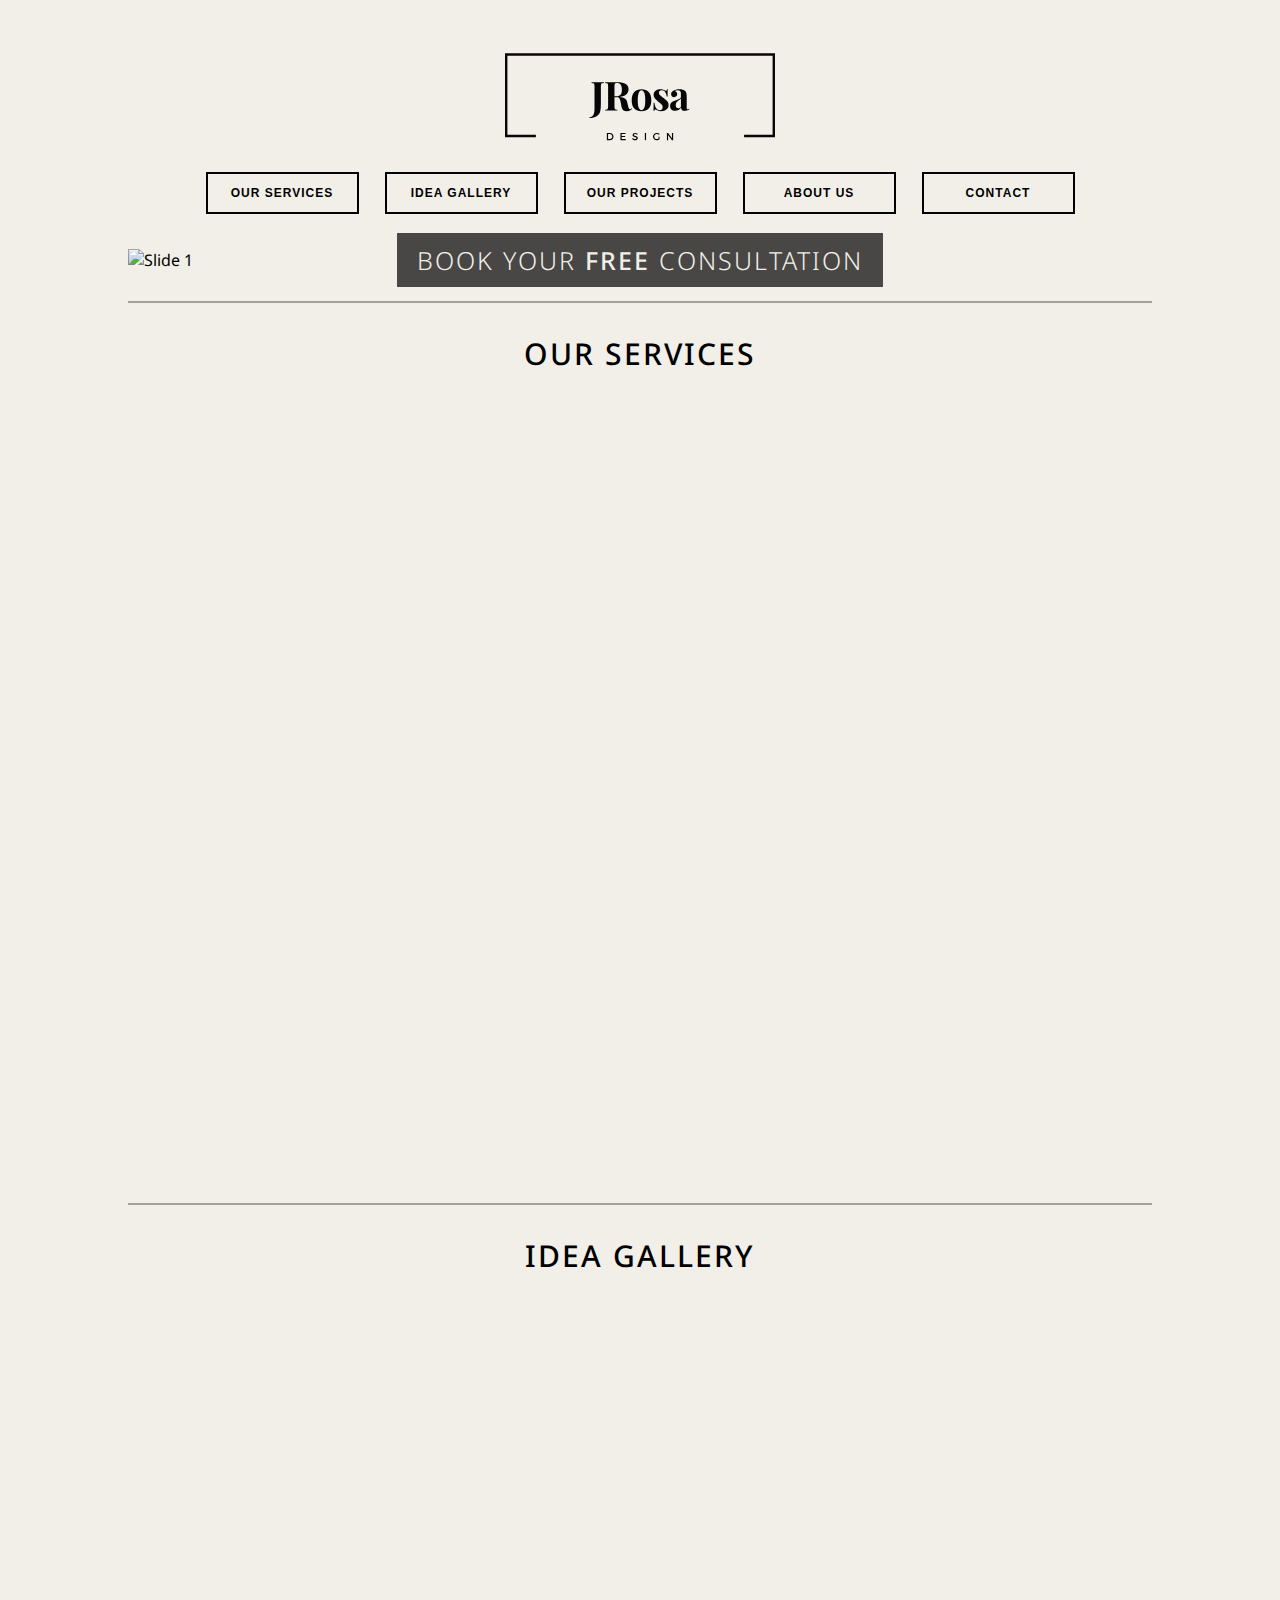
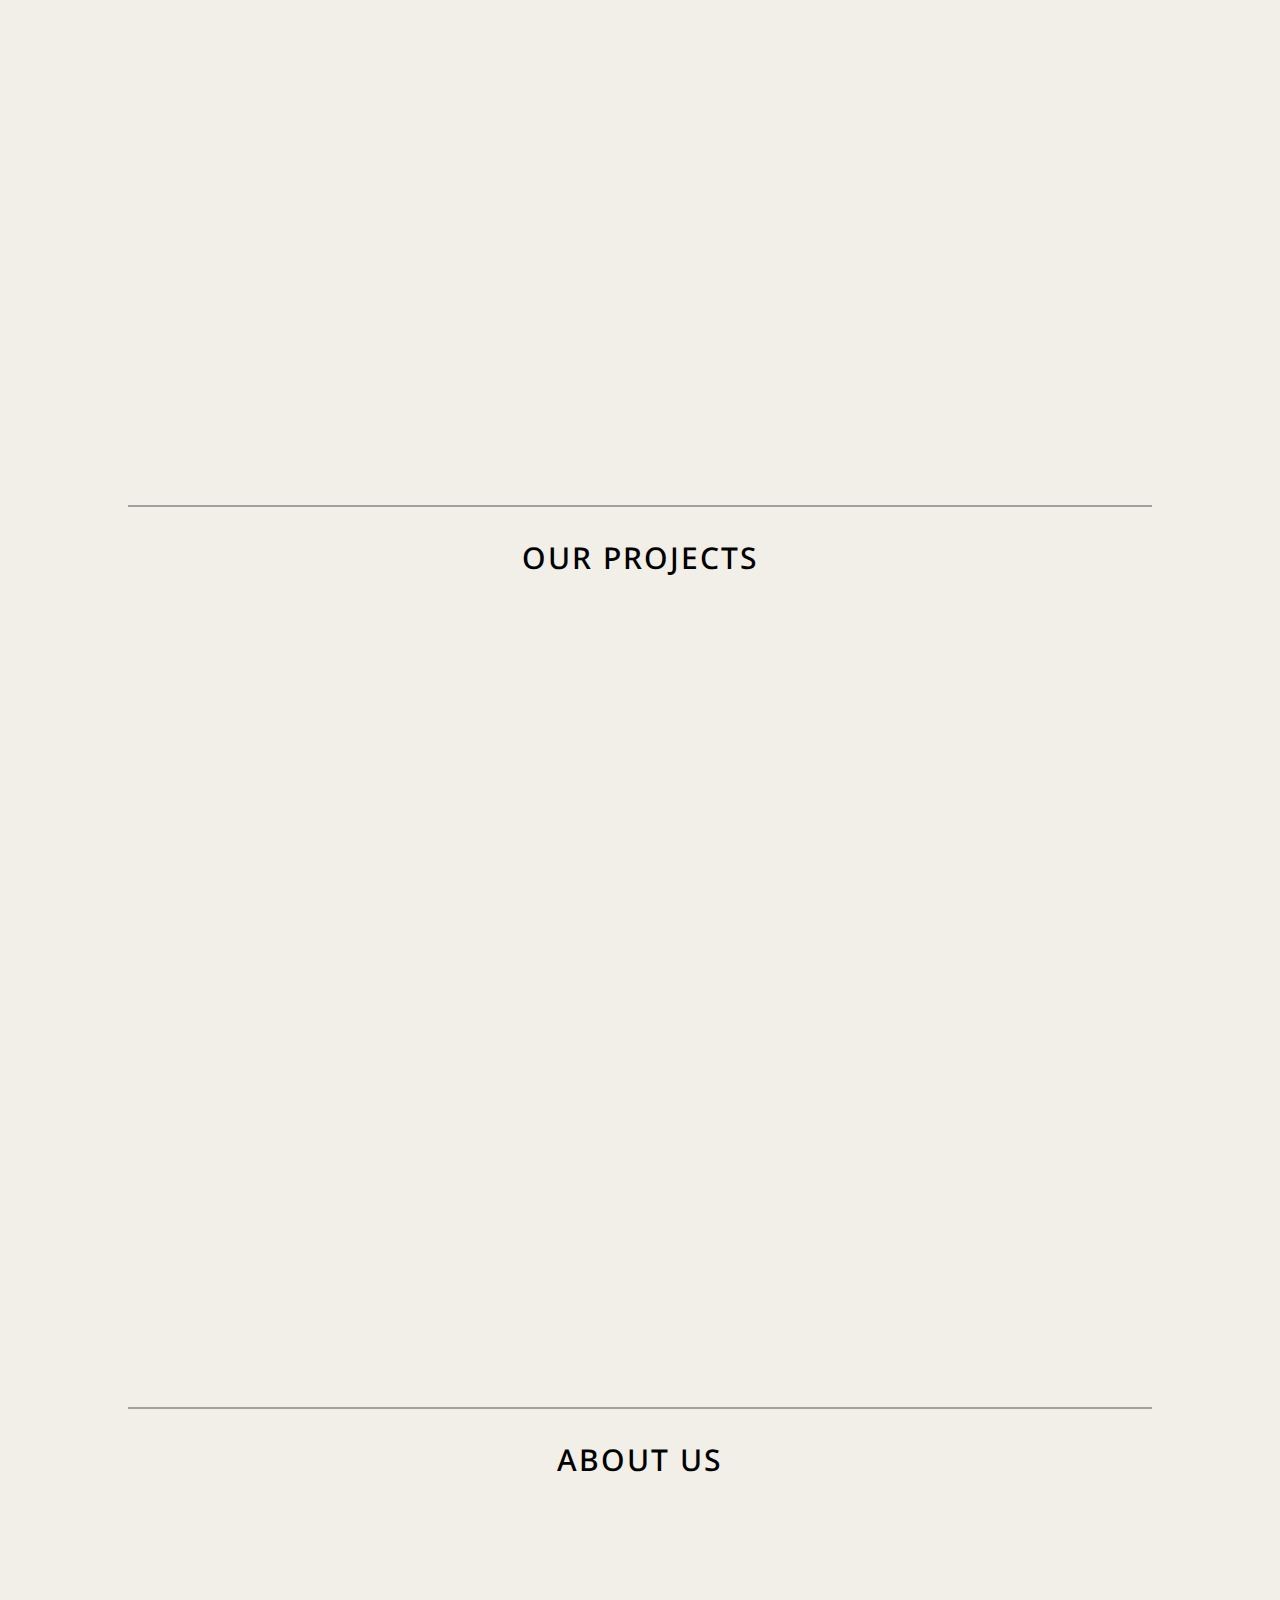
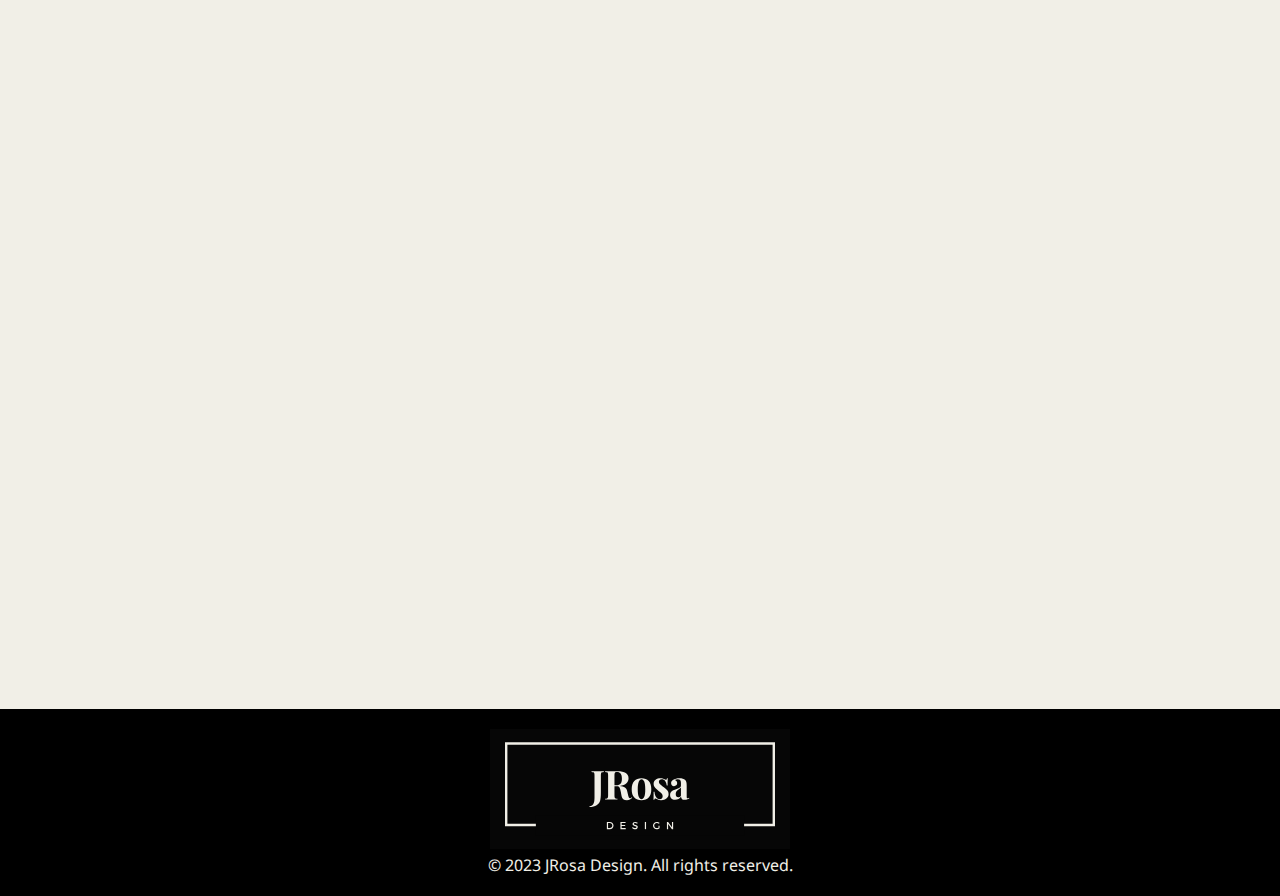
==== index.html @ 5f2f1491 "finished top header, added slideshow, named all sections" ====
<!DOCTYPE html>
<html>

<head>
    <meta charset="UTF-8">
    <meta http-equiv="X-UA-Compatible" content="IE=edge">
    <meta name="viewport" content="width=device-width, initial-scale=1.0">
    <title>Document</title>
    <link rel="stylesheet" href="style.css">
</head>

<body>
    <div class="container">
        <div class="home">
            <div class="header">
                <div>
                    <div class="logo-container">
                        <img src="/images/logo.svg" alt="Logo" class="logo-image">
                    </div>
                    <button onclick="scrollToSection('section1')" class="button">Our Services</button>
                    <button onclick="scrollToSection('section2')" class="button">Idea Gallery</button>
                    <button onclick="scrollToSection('section3')" class="button">Our Projects</button>
                    <button onclick="scrollToSection('section4')" class="button">About Us</button>
                    <button onclick="scrollToSection('%')" class="button">Contact</button>
                </div>
            </div>
            <div class="slideshow-container">
                <div class="slide">
                    <img src="/images/cabinetImages/1.png" alt="Slide 1">
                    <div class="text">BOOK YOUR <span class="important">FREE</span> CONSULTATION</div>
                </div>

                <div class="slide">
                    <img src="/images/cabinetImages/2.png" alt="Slide 2">
                    <div class="text">BOOK YOUR <span class="important">FREE</span> CONSULTATION</div>
                </div>

                <div class="slide">
                    <img src="/images/cabinetImages/3.png" alt="Slide 3">
                    <div class="text">BOOK YOUR <span class="important">FREE</span> CONSULTATION</div>
                </div>

                <div class="slide">
                    <img src="/images/cabinetImages/4.png" alt="Slide 4">
                    <div class="text">BOOK YOUR <span class="important">FREE</span> CONSULTATION</div>
                </div>

                <div class="slide">
                    <img src="/images/cabinetImages/5.png" alt="Slide 5">
                    <div class="text">BOOK YOUR <span class="important">FREE</span> CONSULTATION</div>
                </div>
            </div>

        </div>

        <div class="Hrcontainer">
            <hr>
        </div>

        <div class="section" id="section1">
            <h2>Our Services</h2>
        </div>

        <div class="Hrcontainer">
            <hr>
        </div>

        <div class="section" id="section2">
            <h2>Idea Gallery</h2>
        </div>

        <div class="Hrcontainer">
            <hr>
        </div>

        <div class="section" id="section3">
            <h2>Our Projects</h2>
        </div>

        <div class="Hrcontainer">
            <hr>
        </div>

        <div class="section" id="section4">
            <h2>About Us</h2>
        </div>
    </div>


    <footer class="footer">
        <div class="logo-container">
            <img src="/images/logoFooter.svg" alt="Logo" class="logo-image">
        </div>
        <p>&copy; 2023 JRosa Design. All rights reserved.</p>
    </footer>


    <script src="script.js"></script>
</body>

</html>
---- style.css ----
@import url('https://fonts.googleapis.com/css2?family=Noto+Sans:wght@300;400;500;600;700&display=swap');

* {
    margin: 0;
    padding: 0;
    box-sizing: border-box;
}

body {
    background-color: #F1EFE7;
    font-family: 'Noto Sans', sans-serif;
}

.container {
    display: flex;
    flex-direction: column;
    height: auto;
    overflow-y: scroll;
    scroll-behavior: smooth;
    margin-top: 10px;
}

.header {
    display: flex;
    justify-content: center;
    align-items: center;
    height: auto;
    font-size: 24px;
    margin-top: 30px;
    padding-bottom: 30px;
}

.header div {
    text-align: center;
}


.logo-container {
    text-align: center;
}

.logo-image {
    max-width: 300px;
    height: auto;
}

.button {
    margin: 5px 10px 5px;
    display: inline-block;
    padding: 10px 20px;
    border: 2px solid black;
    background-color: #F1EFE7;
    color: black;
    font-size: 12px;
    text-decoration: none;
    font-weight: 700;
    transition: border-color 0.3s ease;
    width: 153px;
    height: 42px;
    text-transform: uppercase;
    letter-spacing: 1px;
}

.button:hover {
    background-color: black;
    color: #F1EFE7;
}


.section {
    height: 100vh;
    font-size: 24px;
    padding-top: 30px;
    text-align: center;
}

.section h2 {
    text-transform: uppercase;
    letter-spacing: 2px;
    font-family: 'Noto Sans', sans-serif;
    font-weight: 500;
    font-size: 30px;
}

.home {
    height: auto;
    margin-bottom: 30px;
}

.homeContent {
    display: flex;
    justify-content: center;
    align-items: center;
    font-size: 24px;
    flex-wrap: wrap;
    flex-basis: 100%;
}

.slideshow-container {
    position: relative;
    width: 80%;
    /* Adjust this width as per your requirement */
    margin: 0 auto;
}

.slide {
    display: none;
}

.slide img {
    width: 100%;
    height: auto;
}

.slide .text {
    position: absolute;
    top: 50%;
    left: 50%;
    transform: translate(-50%, -50%);
    color: #F1EFE7;
    text-align: center;
    background-color: rgba(0, 0, 0, 0.7);
    padding: 10px 20px;
    text-transform: uppercase;
    letter-spacing: 2px;
    font-family: 'Noto Sans', sans-serif;
    font-weight: 300;
    font-size: 25px;
}

.slide .text .important {
    font-weight: 500;
}

.footer {
    padding: 20px;
    text-align: center;
    color: #F1EFE7;
    background-color: black;
}

hr {
    border: none;
    height: 2px;
    background-color: rgba(0, 0, 0, 0.325);
    width: 80%;
}

.Hrcontainer {
    display: flex;
    justify-content: center;
}

/* hide header buttons when its NOT ON DESKTOP */
@media (max-width: 825px) {
    .button {
        display: none;
    }
}

@media (max-width: 620px) {

    .slideshow-container {
        position: relative;
        width: 100%;
        /* Adjust this width as per your requirement */
        margin: 0 auto;
    }

    .slide .text {
        font-size: 15px;
    }

    .slide img {
        width: 100%;
        height: auto;
    }
}
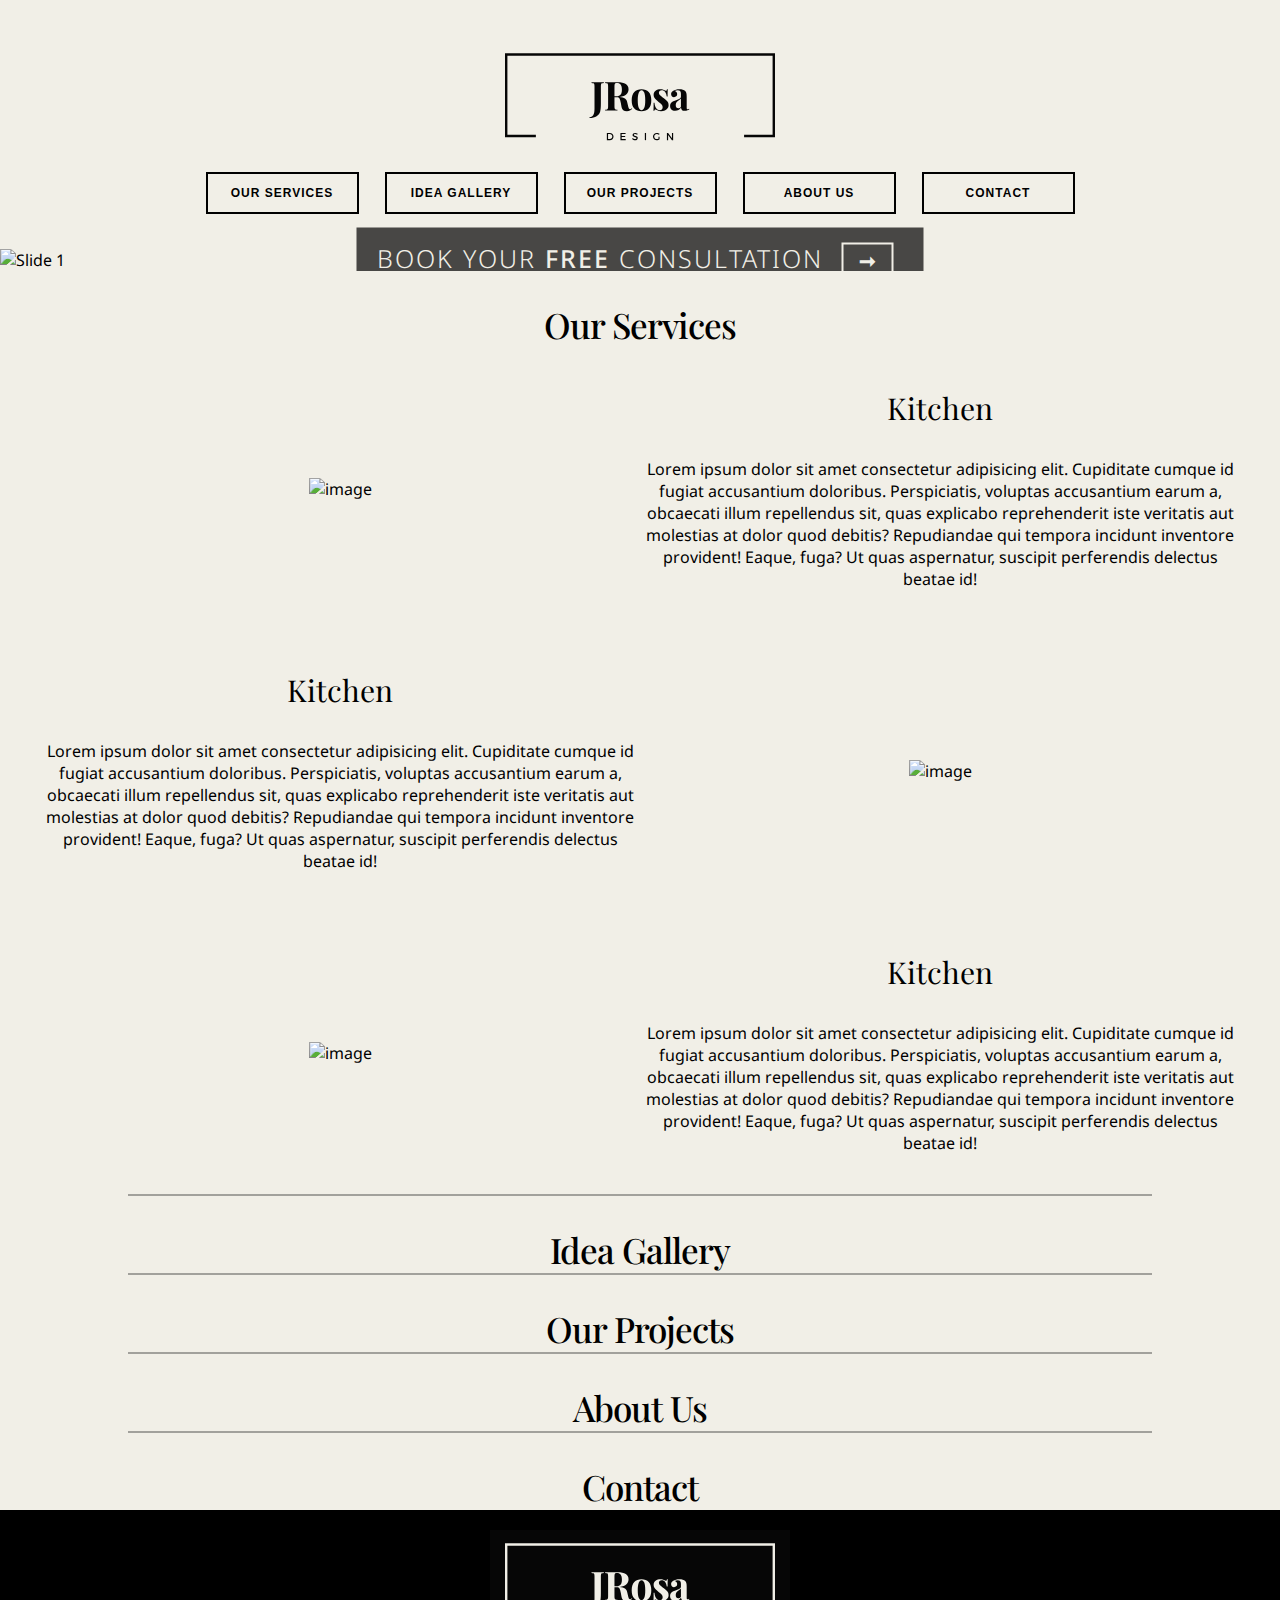
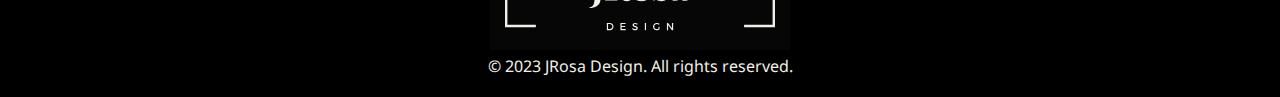
==== commit cb777b30: "started with our services section" ====
--- a/index.html
+++ b/index.html
@@ -5,7 +5,7 @@
     <meta charset="UTF-8">
     <meta http-equiv="X-UA-Compatible" content="IE=edge">
     <meta name="viewport" content="width=device-width, initial-scale=1.0">
-    <title>Document</title>
+    <title>Home</title>
     <link rel="stylesheet" href="style.css">
 </head>
 
@@ -21,69 +21,127 @@
                     <button onclick="scrollToSection('section2')" class="button">Idea Gallery</button>
                     <button onclick="scrollToSection('section3')" class="button">Our Projects</button>
                     <button onclick="scrollToSection('section4')" class="button">About Us</button>
-                    <button onclick="scrollToSection('%')" class="button">Contact</button>
+                    <button onclick="scrollToSection('section5')" class="button">Contact</button>
                 </div>
             </div>
             <div class="slideshow-container">
                 <div class="slide">
                     <img src="/images/cabinetImages/1.png" alt="Slide 1">
-                    <div class="text">BOOK YOUR <span class="important">FREE</span> CONSULTATION</div>
+                    <div class="text">BOOK YOUR <span class="important">FREE</span> CONSULTATION
+                        <a href="book.html" class="buttonSlide">➞</a>
+                    </div>
+
                 </div>
 
                 <div class="slide">
                     <img src="/images/cabinetImages/2.png" alt="Slide 2">
-                    <div class="text">BOOK YOUR <span class="important">FREE</span> CONSULTATION</div>
+                    <div class="text">BOOK YOUR <span class="important">FREE</span> CONSULTATION
+                        <a href="book.html" class="buttonSlide">➞</a>
+                    </div>
                 </div>
 
                 <div class="slide">
                     <img src="/images/cabinetImages/3.png" alt="Slide 3">
-                    <div class="text">BOOK YOUR <span class="important">FREE</span> CONSULTATION</div>
+                    <div class="text">BOOK YOUR <span class="important">FREE</span> CONSULTATION
+                        <a href="book.html" class="buttonSlide">➞</a>
+                    </div>
                 </div>
 
                 <div class="slide">
                     <img src="/images/cabinetImages/4.png" alt="Slide 4">
-                    <div class="text">BOOK YOUR <span class="important">FREE</span> CONSULTATION</div>
+                    <div class="text">BOOK YOUR <span class="important">FREE</span> CONSULTATION
+                        <a href="book.html" class="buttonSlide">➞</a>
+                    </div>
                 </div>
 
                 <div class="slide">
                     <img src="/images/cabinetImages/5.png" alt="Slide 5">
-                    <div class="text">BOOK YOUR <span class="important">FREE</span> CONSULTATION</div>
+                    <div class="text">BOOK YOUR <span class="important">FREE</span> CONSULTATION
+                        <a href="book.html" class="buttonSlide">➞</a>
+                    </div>
                 </div>
             </div>
-
         </div>
 
-        <div class="Hrcontainer">
-            <hr>
+    </div>
+
+    <div class="section" id="section1">
+        <h2>Our Services</h2>
+        <div class="service-container">
+            <div class="serviceItem">
+                <img src="/images/kitchen.png" alt="image">
+            </div>
+            <div class="serviceItem">
+                <h3 class="servicesTitle">Kitchen</h3>
+                <p>Lorem ipsum dolor sit amet consectetur adipisicing elit. Cupiditate cumque id fugiat accusantium
+                    doloribus. Perspiciatis, voluptas accusantium earum a, obcaecati illum repellendus sit, quas
+                    explicabo reprehenderit iste veritatis aut molestias at dolor quod debitis? Repudiandae qui tempora
+                    incidunt inventore provident! Eaque, fuga? Ut quas aspernatur, suscipit perferendis delectus beatae
+                    id!</p>
+            </div>
         </div>
 
-        <div class="section" id="section1">
-            <h2>Our Services</h2>
+        <div class="service-container">
+            <div class="serviceItem">
+                <h3 class="servicesTitle">Kitchen</h3>
+                <p>Lorem ipsum dolor sit amet consectetur adipisicing elit. Cupiditate cumque id fugiat accusantium
+                    doloribus. Perspiciatis, voluptas accusantium earum a, obcaecati illum repellendus sit, quas
+                    explicabo reprehenderit iste veritatis aut molestias at dolor quod debitis? Repudiandae qui tempora
+                    incidunt inventore provident! Eaque, fuga? Ut quas aspernatur, suscipit perferendis delectus beatae
+                    id!</p>
+            </div>
+            <div class="serviceItem">
+                <img src="/images/kitchen.png" alt="image">
+            </div>
         </div>
 
-        <div class="Hrcontainer">
-            <hr>
+        <div class="service-container">
+            <div class="serviceItem">
+                <img src="/images/kitchen.png" alt="image">
+            </div>
+            <div class="serviceItem">
+                <h3 class="servicesTitle">Kitchen</h3>
+                <p>Lorem ipsum dolor sit amet consectetur adipisicing elit. Cupiditate cumque id fugiat accusantium
+                    doloribus. Perspiciatis, voluptas accusantium earum a, obcaecati illum repellendus sit, quas
+                    explicabo reprehenderit iste veritatis aut molestias at dolor quod debitis? Repudiandae qui tempora
+                    incidunt inventore provident! Eaque, fuga? Ut quas aspernatur, suscipit perferendis delectus beatae
+                    id!</p>
+            </div>
         </div>
 
-        <div class="section" id="section2">
-            <h2>Idea Gallery</h2>
-        </div>
+    </div>
 
-        <div class="Hrcontainer">
-            <hr>
-        </div>
+    <div class="Hrcontainer">
+        <hr>
+    </div>
 
-        <div class="section" id="section3">
-            <h2>Our Projects</h2>
-        </div>
+    <div class="section" id="section2">
+        <h2>Idea Gallery</h2>
+    </div>
 
-        <div class="Hrcontainer">
-            <hr>
-        </div>
+    <div class="Hrcontainer">
+        <hr>
+    </div>
 
-        <div class="section" id="section4">
-            <h2>About Us</h2>
-        </div>
+    <div class="section" id="section3">
+        <h2>Our Projects</h2>
+    </div>
+
+    <div class="Hrcontainer">
+        <hr>
+    </div>
+
+    <div class="section" id="section4">
+        <h2>About Us</h2>
+    </div>
+
+    <div class="Hrcontainer">
+        <hr>
+    </div>
+
+    <div class="section" id="section5">
+        <h2>Contact</h2>
+    </div>
     </div>
 
 
--- a/style.css
+++ b/style.css
@@ -1,4 +1,5 @@
 @import url('https://fonts.googleapis.com/css2?family=Noto+Sans:wght@300;400;500;600;700&display=swap');
+@import url('https://fonts.googleapis.com/css2?family=Playfair+Display:wght@400;500;600;700&family=Roboto:wght@300;400;500;700&display=swap');
 
 * {
     margin: 0;
@@ -68,23 +69,27 @@
 
 
 .section {
-    height: 100vh;
-    font-size: 24px;
+    height: auto;
     padding-top: 30px;
     text-align: center;
 }
 
 .section h2 {
-    text-transform: uppercase;
-    letter-spacing: 2px;
-    font-family: 'Noto Sans', sans-serif;
+    font-family: 'Playfair Display', serif;
     font-weight: 500;
+    font-size: 35px;
+    letter-spacing: -1px;
+}
+
+.servicesTitle {
+    font-family: 'Playfair Display', serif;
+    font-weight: 400;
     font-size: 30px;
+    margin-bottom: 30px;
 }
 
 .home {
     height: auto;
-    margin-bottom: 30px;
 }
 
 .homeContent {
@@ -98,7 +103,7 @@
 
 .slideshow-container {
     position: relative;
-    width: 80%;
+    width: 100%;
     /* Adjust this width as per your requirement */
     margin: 0 auto;
 }
@@ -132,6 +137,26 @@
     font-weight: 500;
 }
 
+.buttonSlide {
+    margin: 5px 10px 5px;
+    display: inline-block;
+    padding: 2px 15px;
+    border: 2px solid #F1EFE7;
+    background-color: transparent;
+    color: #F1EFE7;
+    font-size: 20px;
+    text-decoration: none;
+    font-weight: 700;
+    transition: border-color 0.3s ease;
+    text-transform: uppercase;
+    letter-spacing: 1px;
+}
+
+.buttonSlide:hover {
+    background-color: black;
+    color: #F1EFE7;
+}
+
 .footer {
     padding: 20px;
     text-align: center;
@@ -151,10 +176,33 @@
     justify-content: center;
 }
 
+.service-container {
+    display: flex;
+    padding: 40px;
+    flex-wrap: wrap;
+    align-items: center;
+}
+
+.serviceItem {
+    width: 50%;
+    /* Adjust the width as needed */
+}
+
+.serviceItem img {
+    width: 80%;
+    min-width: 250;
+}
+
+
 /* hide header buttons when its NOT ON DESKTOP */
 @media (max-width: 825px) {
     .button {
         display: none;
+    }
+
+    .serviceItem {
+        width: 100%;
+        /* Adjust the width as needed */
     }
 }
 
@@ -175,4 +223,27 @@
         width: 100%;
         height: auto;
     }
+
+    .buttonSlide {
+        font-size: 10px;
+    }
+}
+
+@media (max-width: 490px) {
+
+    /* PHONE */
+    .section h2 {
+        font-size: 25px;
+    }
+
+    .buttonSlide {
+        padding: 0px 30px;
+        font-size: 20px;
+    }
+
+
+    .serviceItem img {
+        margin-bottom: 30px;
+    }
+
 }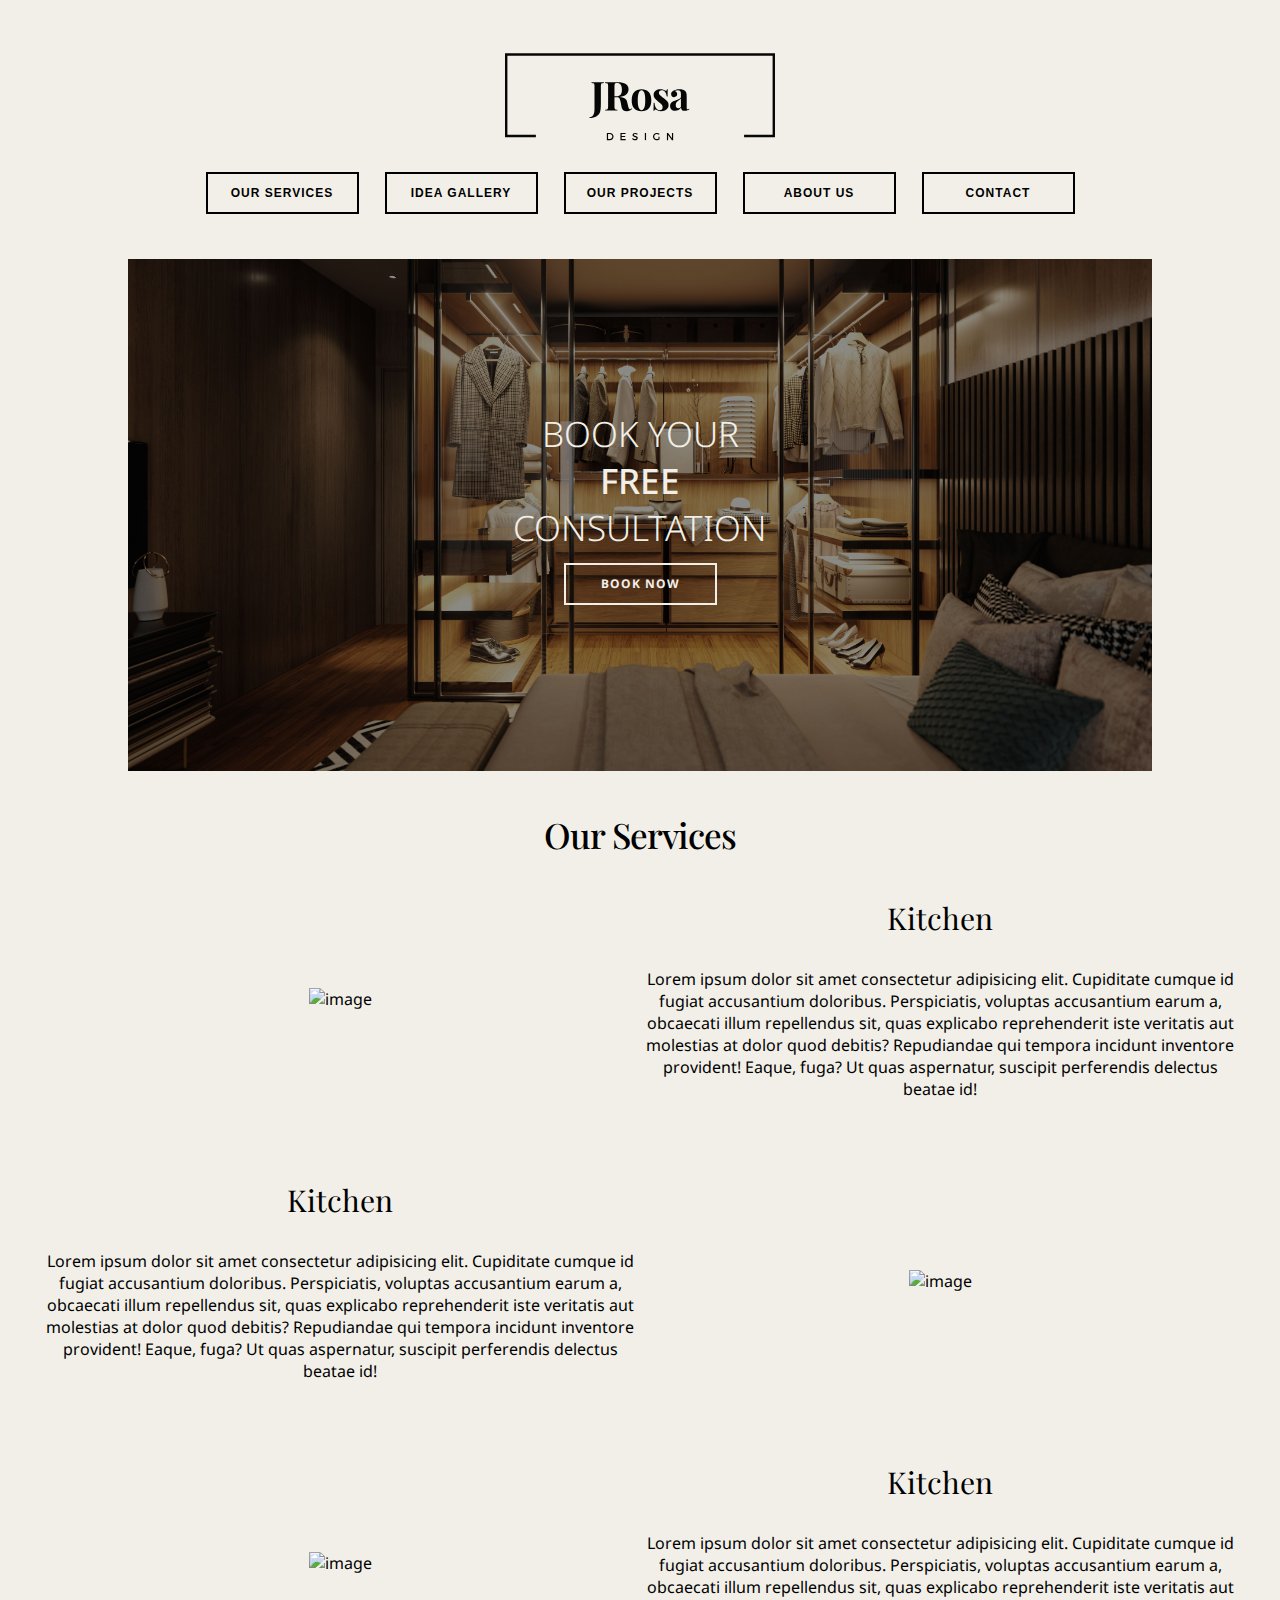
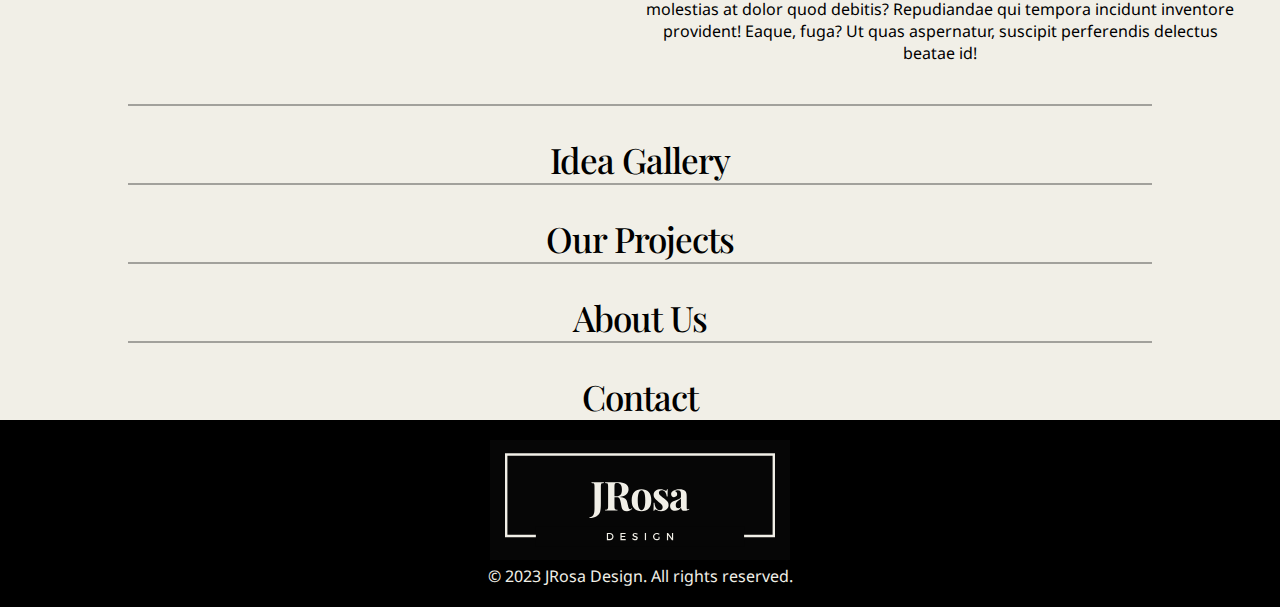
==== commit 37c55bc7: "finished header, home. Added hamburguer menu, made home image responsive to desktop/mobile" ====
--- a/index.html
+++ b/index.html
@@ -7,6 +7,8 @@
     <meta name="viewport" content="width=device-width, initial-scale=1.0">
     <title>Home</title>
     <link rel="stylesheet" href="style.css">
+    <link rel="preload" href="/images/room1.jpg" as="image">
+    <link rel="preload" href="/images/room2.jpg" as="image">
 </head>
 
 <body>
@@ -22,42 +24,43 @@
                     <button onclick="scrollToSection('section3')" class="button">Our Projects</button>
                     <button onclick="scrollToSection('section4')" class="button">About Us</button>
                     <button onclick="scrollToSection('section5')" class="button">Contact</button>
+
+                    <div class="hamburger-menu">
+                        <input type="checkbox" id="menu-toggle">
+                        <label for="menu-toggle" class="menu-button">
+                            <span></span>
+                            <span></span>
+                            <span></span>
+                        </label>
+                        <div class="menu">
+                            <ul>
+                                <li><a href="#section1">Home</a></li>
+                                <li><a href="#section2">About</a></li>
+                                <li><a href="#section3">Services</a></li>
+                                <li><a href="#section4">Contact</a></li>
+                            </ul>
+                        </div>
+                    </div>
                 </div>
             </div>
-            <div class="slideshow-container">
-                <div class="slide">
-                    <img src="/images/cabinetImages/1.png" alt="Slide 1">
-                    <div class="text">BOOK YOUR <span class="important">FREE</span> CONSULTATION
-                        <a href="book.html" class="buttonSlide">➞</a>
-                    </div>
-
-                </div>
-
-                <div class="slide">
-                    <img src="/images/cabinetImages/2.png" alt="Slide 2">
-                    <div class="text">BOOK YOUR <span class="important">FREE</span> CONSULTATION
-                        <a href="book.html" class="buttonSlide">➞</a>
+            <div class="homeImageDesktop">
+                <div class="container">
+                    <img <img src="/images/room1.jpg" loading="lazy" alt="Slide 1" class="image">
+                    <div class="text">
+                        <div class="text">BOOK YOUR <span class="important">FREE</span> CONSULTATION
+                            <br> <a href="book.html" class="buttonImg">BOOK NOW </a>
+                        </div>
                     </div>
                 </div>
+            </div>
 
-                <div class="slide">
-                    <img src="/images/cabinetImages/3.png" alt="Slide 3">
-                    <div class="text">BOOK YOUR <span class="important">FREE</span> CONSULTATION
-                        <a href="book.html" class="buttonSlide">➞</a>
-                    </div>
-                </div>
-
-                <div class="slide">
-                    <img src="/images/cabinetImages/4.png" alt="Slide 4">
-                    <div class="text">BOOK YOUR <span class="important">FREE</span> CONSULTATION
-                        <a href="book.html" class="buttonSlide">➞</a>
-                    </div>
-                </div>
-
-                <div class="slide">
-                    <img src="/images/cabinetImages/5.png" alt="Slide 5">
-                    <div class="text">BOOK YOUR <span class="important">FREE</span> CONSULTATION
-                        <a href="book.html" class="buttonSlide">➞</a>
+            <div class="homeImageMobile">
+                <div class="container">
+                    <img <img src="/images/room2.jpg" loading="lazy" alt="Slide 1" class="image">
+                    <div class="text">
+                        <div class="text">BOOK YOUR <span class="important">FREE</span> CONSULTATION
+                            <br> <a href="book.html" class="buttonImg">BOOK NOW </a>
+                        </div>
                     </div>
                 </div>
             </div>
@@ -69,7 +72,7 @@
         <h2>Our Services</h2>
         <div class="service-container">
             <div class="serviceItem">
-                <img src="/images/kitchen.png" alt="image">
+                <img src="/images/kitchen.png" loading="lazy" alt="image">
             </div>
             <div class="serviceItem">
                 <h3 class="servicesTitle">Kitchen</h3>
@@ -91,13 +94,13 @@
                     id!</p>
             </div>
             <div class="serviceItem">
-                <img src="/images/kitchen.png" alt="image">
+                <img src="/images/kitchen.png" loading="lazy" alt="image">
             </div>
         </div>
 
         <div class="service-container">
             <div class="serviceItem">
-                <img src="/images/kitchen.png" alt="image">
+                <img src="/images/kitchen.png" loading="lazy" alt="image">
             </div>
             <div class="serviceItem">
                 <h3 class="servicesTitle">Kitchen</h3>
--- a/style.css
+++ b/style.css
@@ -19,6 +19,7 @@
     overflow-y: scroll;
     scroll-behavior: smooth;
     margin-top: 10px;
+    width: 100%;
 }
 
 .header {
@@ -62,6 +63,27 @@
     letter-spacing: 1px;
 }
 
+.buttonImg {
+    margin: 5px 10px 5px;
+    display: inline-block;
+    padding: 10px 20px;
+    border: 2px solid #F1EFE7;
+    color: #F1EFE7;
+    font-size: 12px;
+    text-decoration: none;
+    font-weight: 700;
+    transition: border-color 0.3s ease;
+    width: 153px;
+    height: 42px;
+    text-transform: uppercase;
+    letter-spacing: 1px;
+}
+
+.buttonImg:hover {
+    background-color: #F1EFE7;
+    color: black;
+}
+
 .button:hover {
     background-color: black;
     color: #F1EFE7;
@@ -88,9 +110,6 @@
     margin-bottom: 30px;
 }
 
-.home {
-    height: auto;
-}
 
 .homeContent {
     display: flex;
@@ -101,41 +120,10 @@
     flex-basis: 100%;
 }
 
-.slideshow-container {
-    position: relative;
-    width: 100%;
-    /* Adjust this width as per your requirement */
-    margin: 0 auto;
-}
-
-.slide {
-    display: none;
-}
-
-.slide img {
-    width: 100%;
-    height: auto;
-}
-
-.slide .text {
-    position: absolute;
-    top: 50%;
-    left: 50%;
-    transform: translate(-50%, -50%);
-    color: #F1EFE7;
-    text-align: center;
-    background-color: rgba(0, 0, 0, 0.7);
-    padding: 10px 20px;
-    text-transform: uppercase;
-    letter-spacing: 2px;
-    font-family: 'Noto Sans', sans-serif;
-    font-weight: 300;
-    font-size: 25px;
-}
-
-.slide .text .important {
-    font-weight: 500;
-}
+.home {
+    height: auto;
+}
+
 
 .buttonSlide {
     margin: 5px 10px 5px;
@@ -193,8 +181,153 @@
     min-width: 250;
 }
 
-
-/* hide header buttons when its NOT ON DESKTOP */
+.hamburger-menu {
+    position: relative;
+    display: flex;
+    justify-content: center;
+    align-items: center;
+}
+
+.menu-button {
+    display: block;
+    width: 0;
+    height: 0;
+    cursor: pointer;
+    position: relative;
+    user-select: none;
+}
+
+.menu-button span {
+    display: block;
+    height: 3px;
+    width: 100%;
+    background: #000;
+    position: absolute;
+    top: 50%;
+    left: 0;
+    transform: translateY(-50%);
+    transition: background 0.2s ease-out;
+}
+
+.menu-button span:nth-child(1) {
+    top: 10%;
+}
+
+.menu-button span:nth-child(3) {
+    top: 90%;
+}
+
+.menu {
+    position: fixed;
+    top: 0;
+    left: 0;
+    width: 100%;
+    height: 100%;
+    background: #fff;
+    transform: translateX(100%);
+    transition: transform 0.3s ease-in;
+    z-index: 999;
+}
+
+.menu ul {
+    list-style: none;
+    padding: 0;
+    margin: 0;
+    display: flex;
+    flex-direction: column;
+    align-items: center;
+    justify-content: center;
+    height: 100%;
+}
+
+.menu ul li {
+    margin-bottom: 20px;
+}
+
+.menu ul li a {
+    text-decoration: none;
+    color: #000;
+    font-size: 20px;
+    transition: color 0.2s ease-out;
+}
+
+.menu ul li a:hover {
+    color: #888;
+}
+
+#menu-toggle {
+    display: none;
+}
+
+#menu-toggle:checked~.menu {
+    transform: translateX(0%);
+}
+
+#menu-toggle:checked~.menu-button span {
+    background: transparent;
+}
+
+.close-button {
+    position: absolute;
+    top: 20px;
+    right: 20px;
+    font-size: 24px;
+    cursor: pointer;
+}
+
+.hidden {
+    opacity: 0;
+    position: absolute;
+    pointer-events: none;
+}
+
+
+.close-button {
+    position: absolute;
+    top: 20px;
+    right: 20px;
+    font-size: 24px;
+    cursor: pointer;
+}
+
+.homeImageDesktop {
+    position: relative;
+    max-width: 100%;
+    overflow: hidden;
+}
+
+.homeImageMobile {
+    position: relative;
+    max-width: 0;
+    overflow: hidden;
+}
+
+.image {
+    display: block;
+    width: 80%;
+    height: auto;
+    margin: 0 auto;
+}
+
+.text {
+    position: absolute;
+    font-family: 'Noto Sans', sans-serif;
+    top: 50%;
+    left: 50%;
+    transform: translate(-50%, -50%);
+    text-align: center;
+    color: #F1EFE7;
+    font-weight: 300;
+    font-size: 35px;
+    padding: 30px 100px;
+}
+
+.text .important {
+    font-weight: 500;
+}
+
+
+/* NOT ON DESKTOP */
 @media (max-width: 825px) {
     .button {
         display: none;
@@ -204,28 +337,45 @@
         width: 100%;
         /* Adjust the width as needed */
     }
-}
+
+    .hamburger-menu {
+        height: 50px;
+    }
+
+    .menu-button {
+        width: 30px;
+        height: 30px;
+    }
+
+    .text {
+        font-size: 20px;
+    }
+
+}
+
 
 @media (max-width: 620px) {
 
-    .slideshow-container {
-        position: relative;
-        width: 100%;
-        /* Adjust this width as per your requirement */
-        margin: 0 auto;
-    }
-
-    .slide .text {
-        font-size: 15px;
-    }
-
-    .slide img {
-        width: 100%;
-        height: auto;
-    }
 
     .buttonSlide {
         font-size: 10px;
+    }
+
+    .homeImageDesktop {
+        width: 0;
+    }
+
+    .homeImageMobile {
+        max-width: 100%;
+    }
+
+    .image {
+        display: block;
+        width: 90%;
+        height: auto;
+        margin: 0 auto;
+
+        text-align: center;
     }
 }
 
@@ -241,9 +391,9 @@
         font-size: 20px;
     }
 
-
     .serviceItem img {
         margin-bottom: 30px;
     }
 
+
 }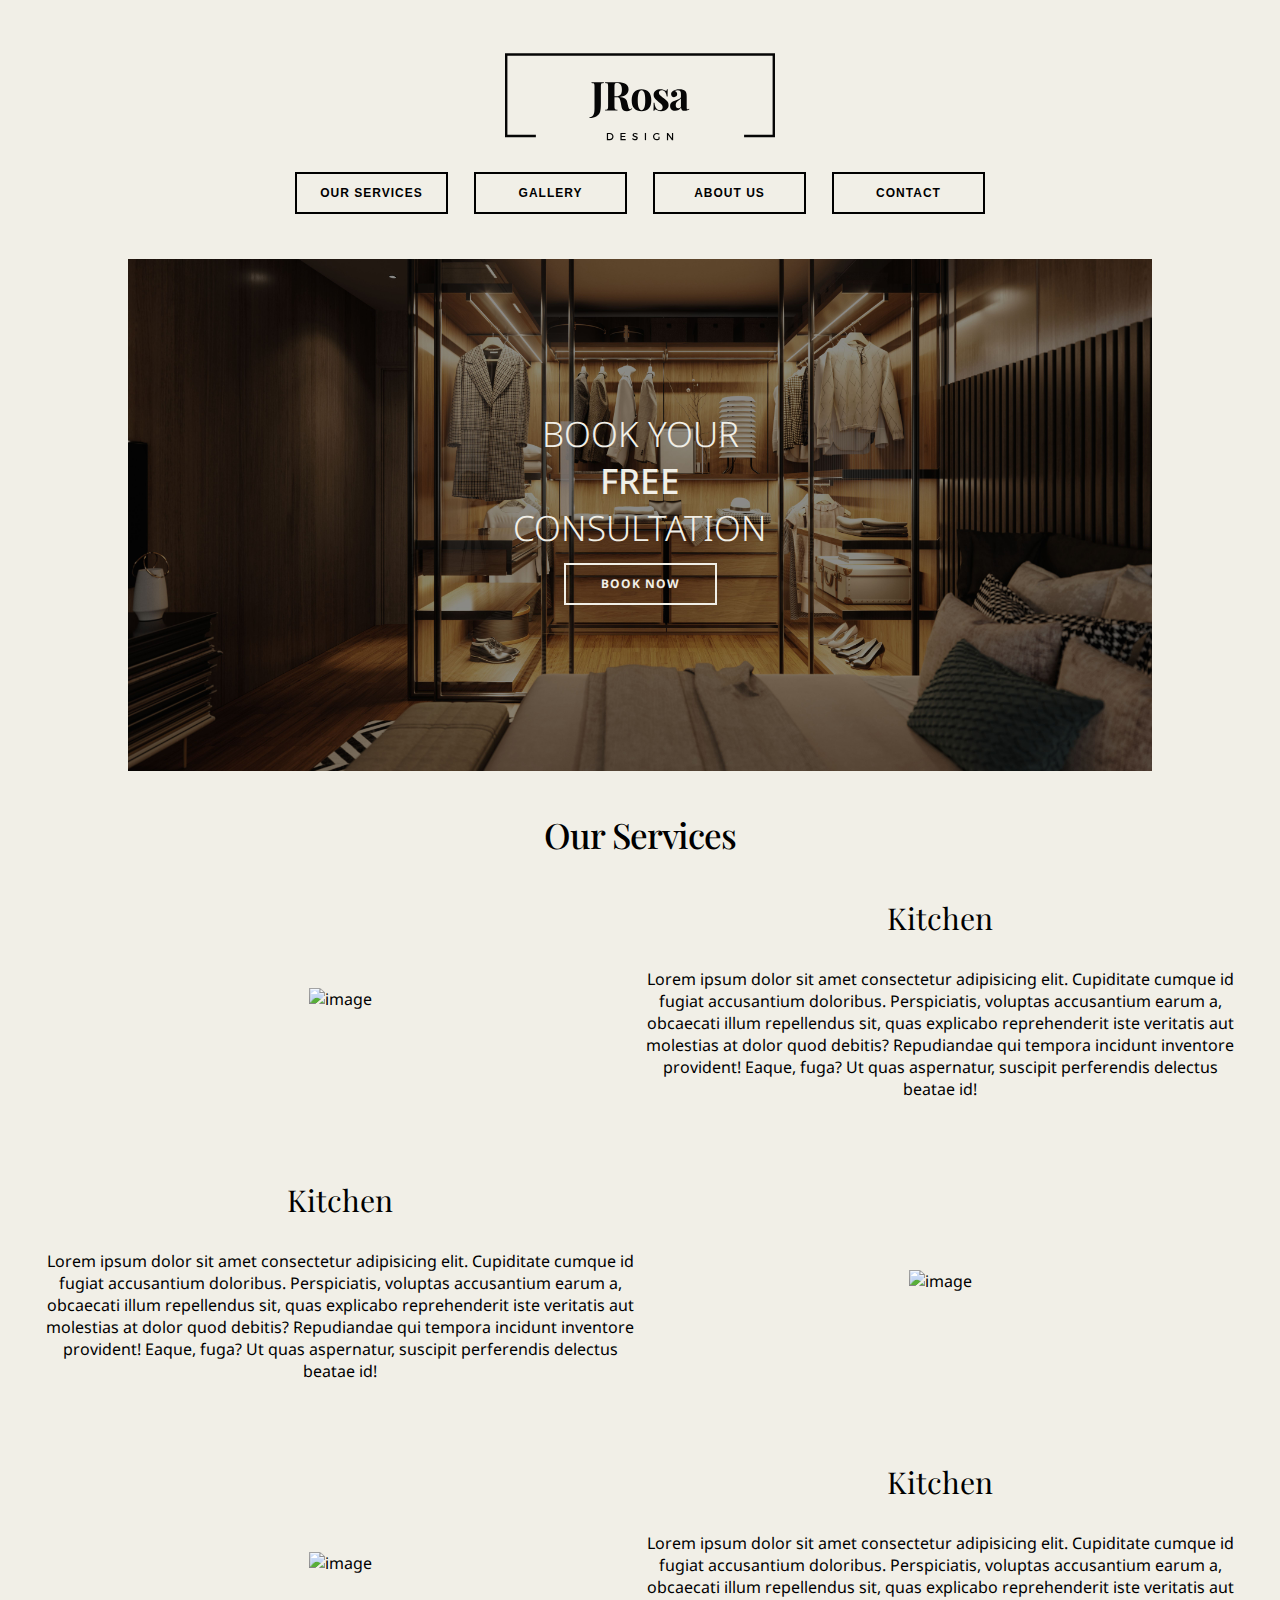
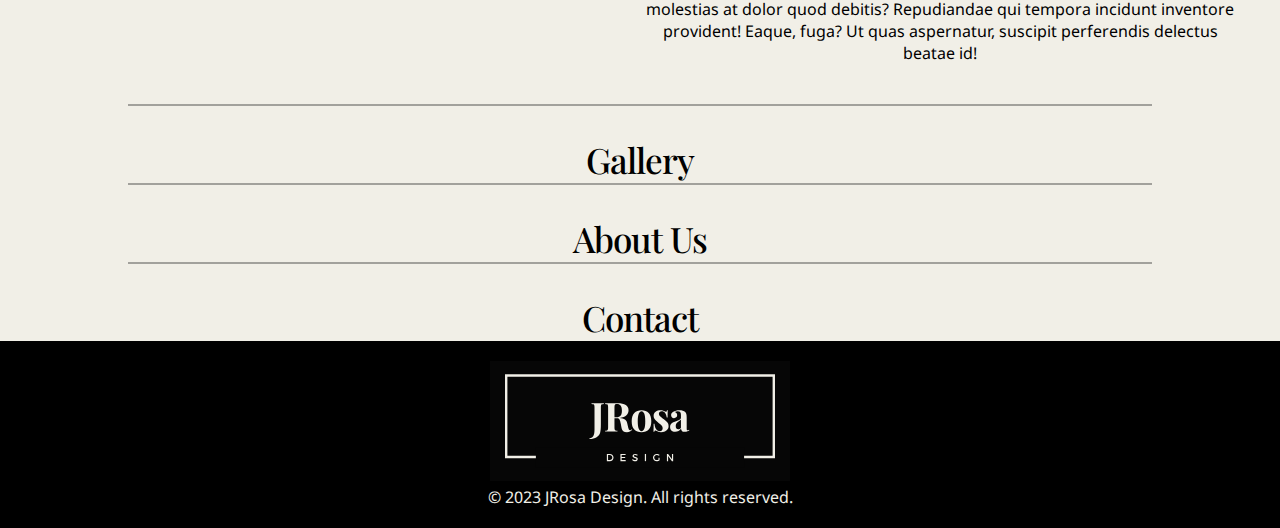
==== commit 2cdfc150: "styled hamburguer menu, updated sections" ====
--- a/index.html
+++ b/index.html
@@ -20,10 +20,9 @@
                         <img src="/images/logo.svg" alt="Logo" class="logo-image">
                     </div>
                     <button onclick="scrollToSection('section1')" class="button">Our Services</button>
-                    <button onclick="scrollToSection('section2')" class="button">Idea Gallery</button>
-                    <button onclick="scrollToSection('section3')" class="button">Our Projects</button>
-                    <button onclick="scrollToSection('section4')" class="button">About Us</button>
-                    <button onclick="scrollToSection('section5')" class="button">Contact</button>
+                    <button onclick="scrollToSection('section2')" class="button">Gallery</button>
+                    <button onclick="scrollToSection('section3')" class="button">About Us</button>
+                    <button onclick="scrollToSection('section4')" class="button">Contact</button>
 
                     <div class="hamburger-menu">
                         <input type="checkbox" id="menu-toggle">
@@ -34,9 +33,9 @@
                         </label>
                         <div class="menu">
                             <ul>
-                                <li><a href="#section1">Home</a></li>
-                                <li><a href="#section2">About</a></li>
-                                <li><a href="#section3">Services</a></li>
+                                <li><a href="#section1">Our services</a></li>
+                                <li><a href="#section2">Gallery</a></li>
+                                <li><a href="#section3">About us</a></li>
                                 <li><a href="#section4">Contact</a></li>
                             </ul>
                         </div>
@@ -119,7 +118,7 @@
     </div>
 
     <div class="section" id="section2">
-        <h2>Idea Gallery</h2>
+        <h2>Gallery</h2>
     </div>
 
     <div class="Hrcontainer">
@@ -127,7 +126,7 @@
     </div>
 
     <div class="section" id="section3">
-        <h2>Our Projects</h2>
+        <h2>About Us</h2>
     </div>
 
     <div class="Hrcontainer">
@@ -135,14 +134,6 @@
     </div>
 
     <div class="section" id="section4">
-        <h2>About Us</h2>
-    </div>
-
-    <div class="Hrcontainer">
-        <hr>
-    </div>
-
-    <div class="section" id="section5">
         <h2>Contact</h2>
     </div>
     </div>
--- a/style.css
+++ b/style.css
@@ -223,7 +223,7 @@
     left: 0;
     width: 100%;
     height: 100%;
-    background: #fff;
+    background: #F1EFE7;
     transform: translateX(100%);
     transition: transform 0.3s ease-in;
     z-index: 999;
@@ -245,10 +245,13 @@
 }
 
 .menu ul li a {
+    transition: color 0.2s ease-out;
+    color: black;
+    font-size: 15px;
     text-decoration: none;
-    color: #000;
-    font-size: 20px;
-    transition: color 0.2s ease-out;
+    font-weight: 700;
+    text-transform: uppercase;
+    letter-spacing: 1px;
 }
 
 .menu ul li a:hover {
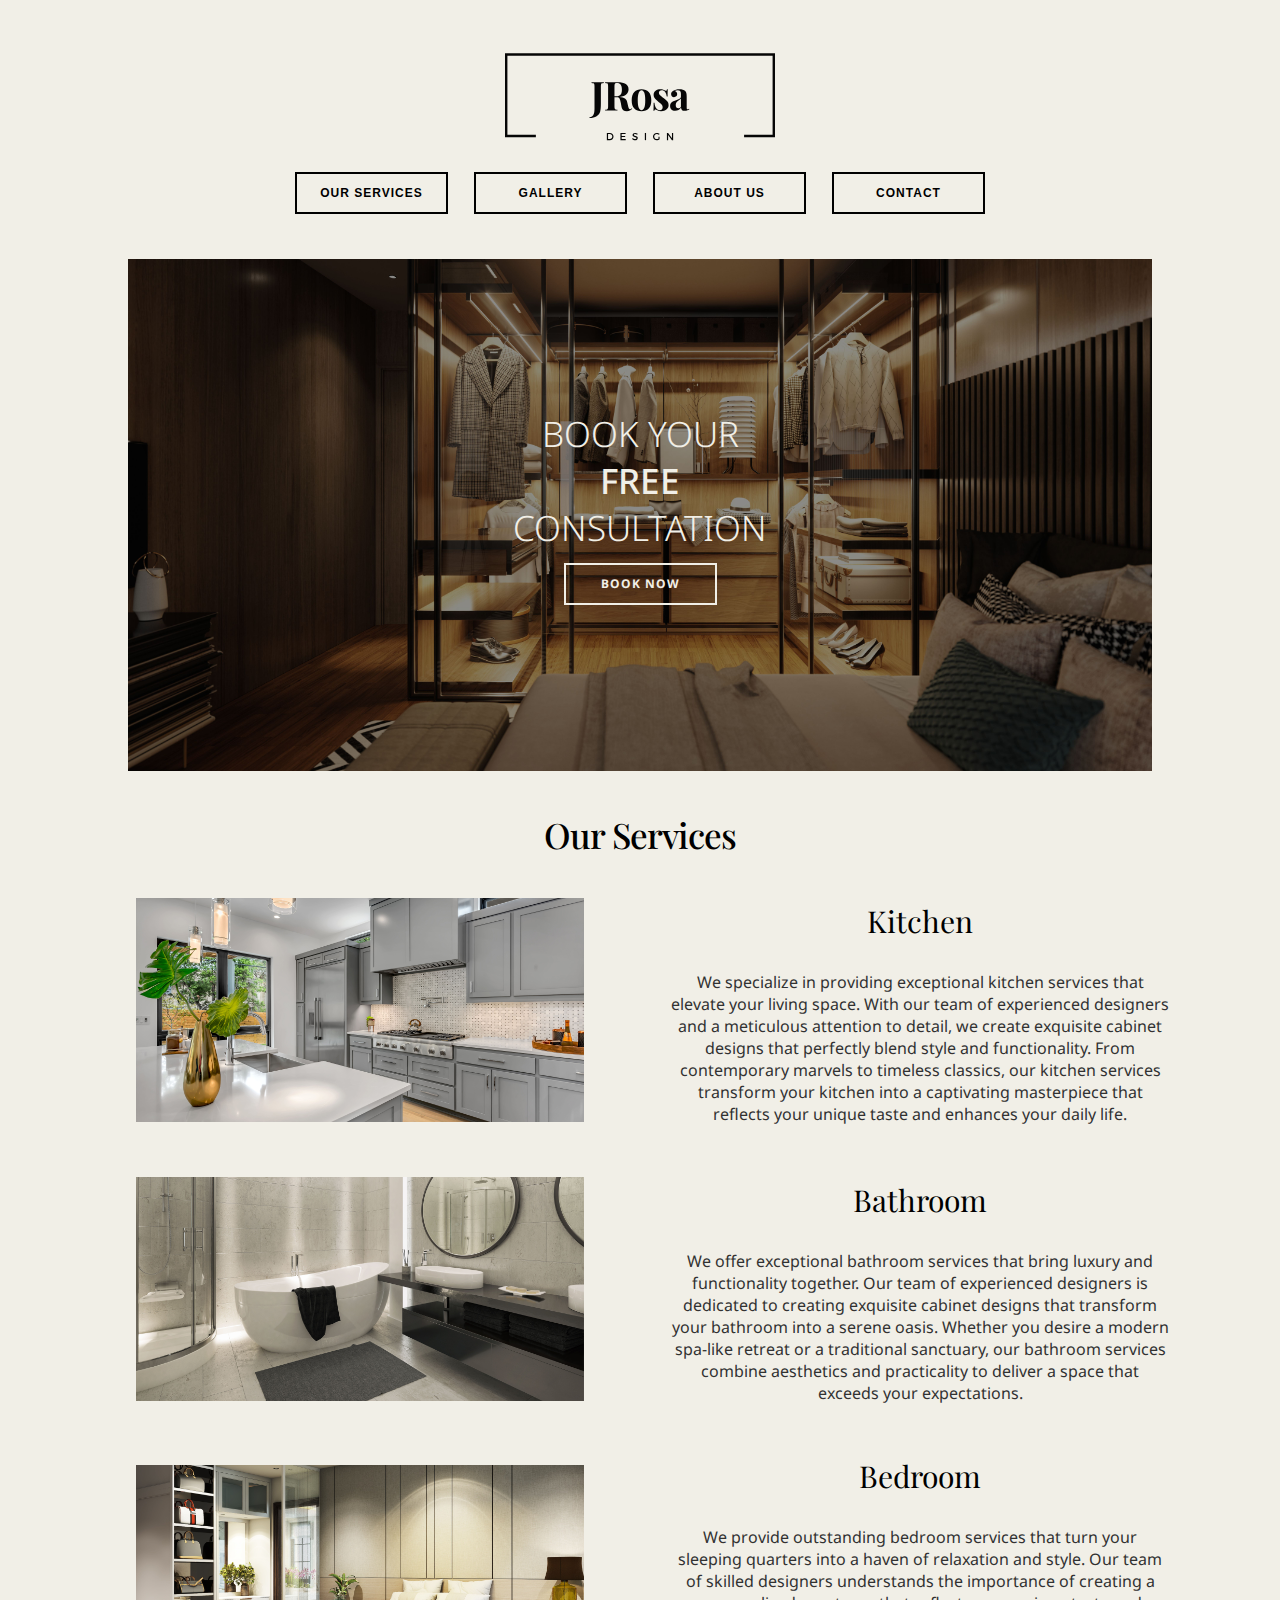
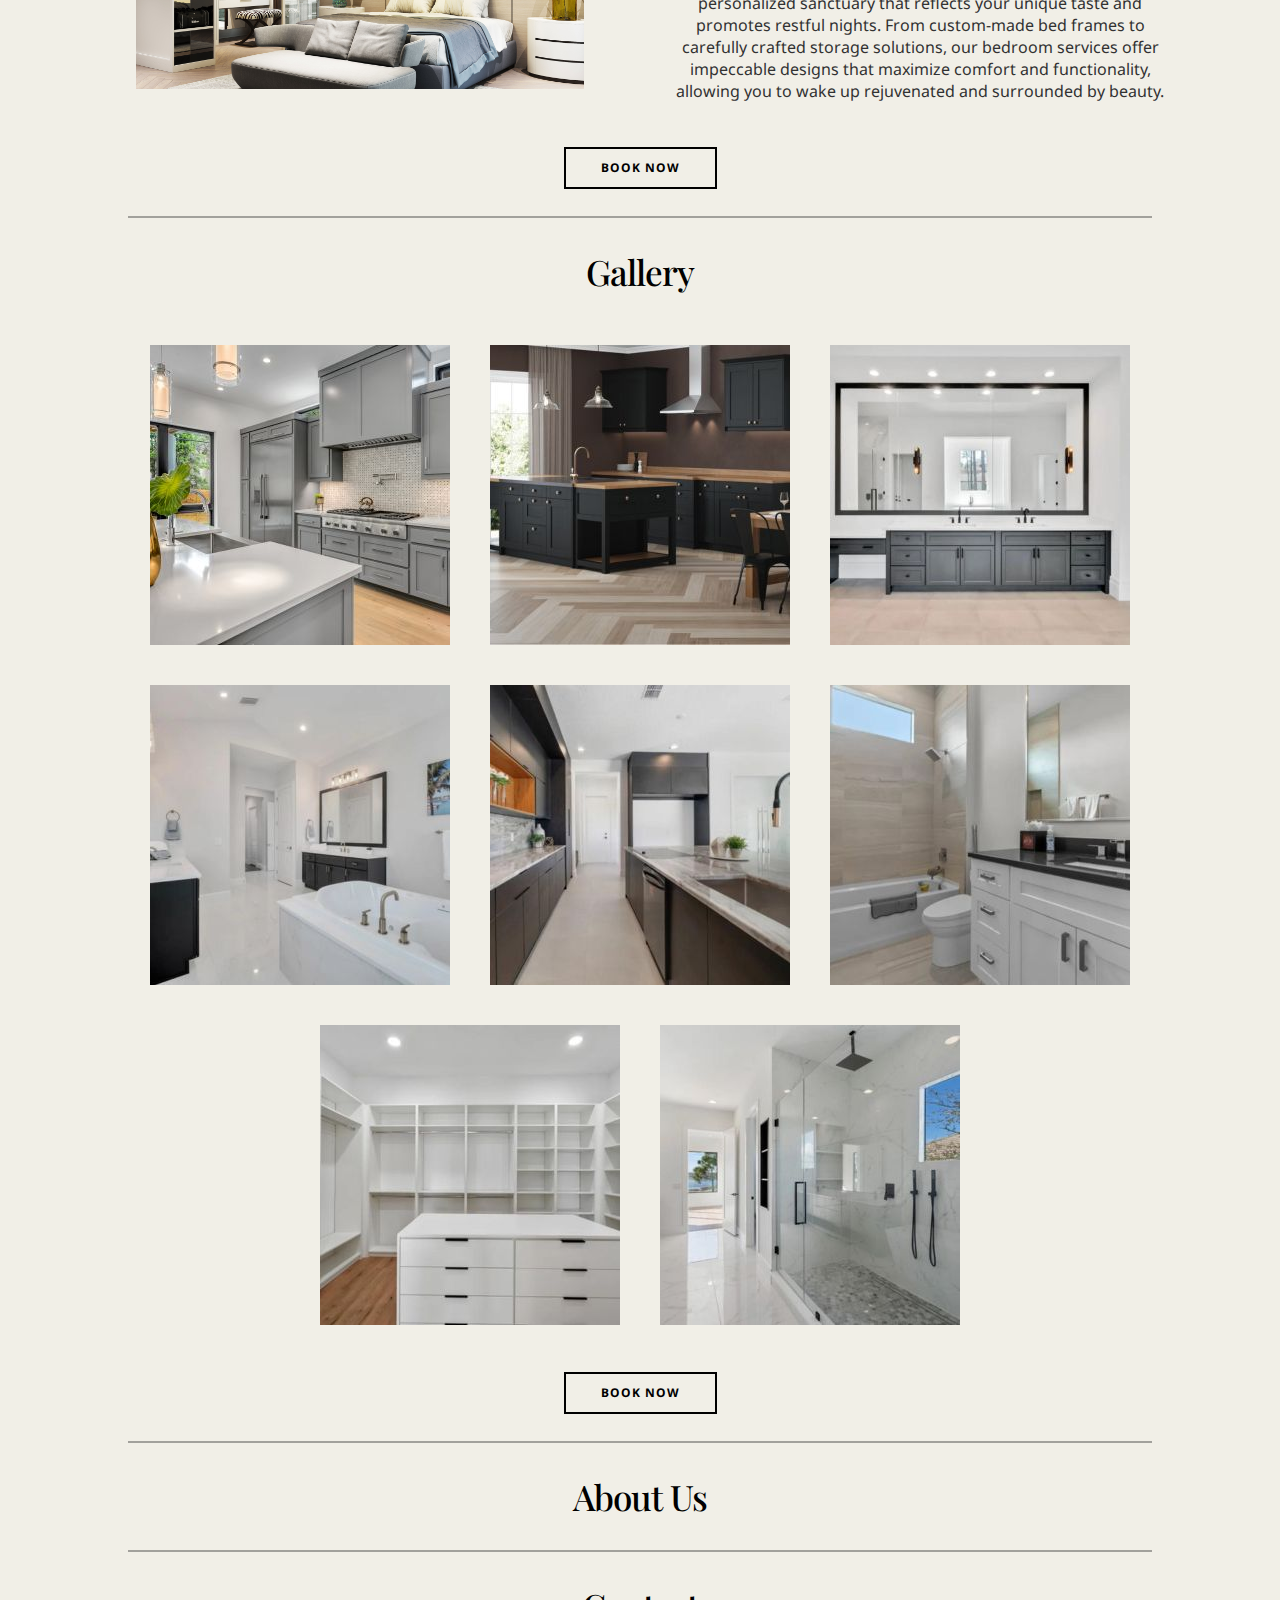
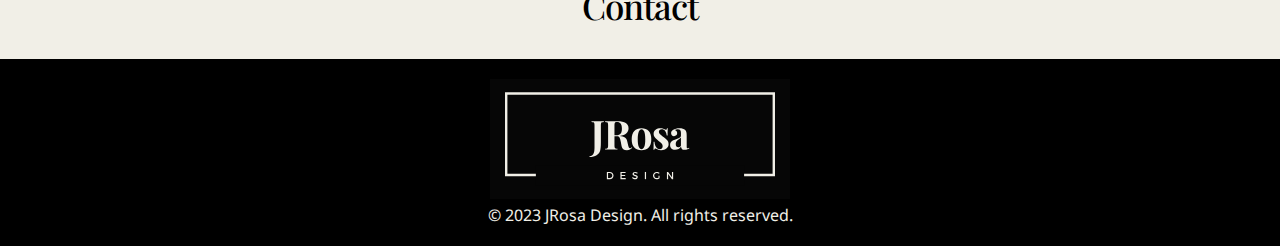
==== commit ec1e1e2f: "added gallery images, finished our services section" ====
--- a/index.html
+++ b/index.html
@@ -71,46 +71,48 @@
         <h2>Our Services</h2>
         <div class="service-container">
             <div class="serviceItem">
-                <img src="/images/kitchen.png" loading="lazy" alt="image">
+                <img src="/images/kitchen.jpg" loading="lazy" alt="image">
             </div>
             <div class="serviceItem">
                 <h3 class="servicesTitle">Kitchen</h3>
-                <p>Lorem ipsum dolor sit amet consectetur adipisicing elit. Cupiditate cumque id fugiat accusantium
-                    doloribus. Perspiciatis, voluptas accusantium earum a, obcaecati illum repellendus sit, quas
-                    explicabo reprehenderit iste veritatis aut molestias at dolor quod debitis? Repudiandae qui tempora
-                    incidunt inventore provident! Eaque, fuga? Ut quas aspernatur, suscipit perferendis delectus beatae
-                    id!</p>
+                <p>We specialize in providing exceptional kitchen services that elevate your
+                    living space. With our team of experienced designers and a meticulous attention to detail, we create
+                    exquisite cabinet designs that perfectly blend style and functionality. From contemporary marvels to
+                    timeless classics, our kitchen services transform your kitchen into a captivating masterpiece that
+                    reflects your unique taste and enhances your daily life.</p>
             </div>
         </div>
 
         <div class="service-container">
             <div class="serviceItem">
-                <h3 class="servicesTitle">Kitchen</h3>
-                <p>Lorem ipsum dolor sit amet consectetur adipisicing elit. Cupiditate cumque id fugiat accusantium
-                    doloribus. Perspiciatis, voluptas accusantium earum a, obcaecati illum repellendus sit, quas
-                    explicabo reprehenderit iste veritatis aut molestias at dolor quod debitis? Repudiandae qui tempora
-                    incidunt inventore provident! Eaque, fuga? Ut quas aspernatur, suscipit perferendis delectus beatae
-                    id!</p>
+                <img src="/images/bathroom.jpg" loading="lazy" alt="image">
             </div>
             <div class="serviceItem">
-                <img src="/images/kitchen.png" loading="lazy" alt="image">
+                <h3 class="servicesTitle">Bathroom</h3>
+                <p>We offer exceptional bathroom services that bring luxury and functionality
+                    together. Our team of experienced designers is dedicated to creating exquisite cabinet designs that
+                    transform your bathroom into a serene oasis. Whether you desire a modern spa-like retreat or a
+                    traditional sanctuary, our bathroom services combine aesthetics and practicality to deliver a space
+                    that exceeds your expectations.</p>
             </div>
         </div>
 
         <div class="service-container">
             <div class="serviceItem">
-                <img src="/images/kitchen.png" loading="lazy" alt="image">
+                <img src="/images/bedroom.jpg" loading="lazy" alt="image">
             </div>
             <div class="serviceItem">
-                <h3 class="servicesTitle">Kitchen</h3>
-                <p>Lorem ipsum dolor sit amet consectetur adipisicing elit. Cupiditate cumque id fugiat accusantium
-                    doloribus. Perspiciatis, voluptas accusantium earum a, obcaecati illum repellendus sit, quas
-                    explicabo reprehenderit iste veritatis aut molestias at dolor quod debitis? Repudiandae qui tempora
-                    incidunt inventore provident! Eaque, fuga? Ut quas aspernatur, suscipit perferendis delectus beatae
-                    id!</p>
+                <h3 class="servicesTitle">Bedroom</h3>
+                <p>We provide outstanding bedroom services that turn your sleeping quarters into a haven of relaxation
+                    and style. Our team of skilled designers understands the importance of creating a personalized
+                    sanctuary that reflects your unique taste and promotes restful nights. From custom-made bed frames
+                    to carefully crafted storage solutions, our bedroom services offer impeccable designs that maximize
+                    comfort and functionality, allowing you to wake up rejuvenated and surrounded by beauty.</p>
             </div>
         </div>
 
+        <a href="book.html" class="buttonMid">BOOK NOW </a>
+        <br><br>
     </div>
 
     <div class="Hrcontainer">
@@ -119,23 +121,54 @@
 
     <div class="section" id="section2">
         <h2>Gallery</h2>
-    </div>
+        <div class="image-gallery">
+            <div class="image-container">
+                <img src="/images/galleryImages/1.jpg" alt="Image 1">
+            </div>
+            <div class="image-container">
+                <img src="/images/galleryImages/2.jpg" alt="Image 2">
+            </div>
+            <div class="image-container">
+                <img src="/images/galleryImages/3.jpg" alt="Image 3">
+            </div>
+            <div class="image-container">
+                <img src="/images/galleryImages/4.jpg" alt="Image 4">
+            </div>
+            <div class="image-container">
+                <img src="/images/galleryImages/5.jpg" alt="Image 5">
+            </div>
+            <div class="image-container">
+                <img src="/images/galleryImages/6.jpg" alt="Image 6">
+            </div>
+            <div class="image-container">
+                <img src="/images/galleryImages/7.jpg" alt="Image 7">
+            </div>
+            <div class="image-container">
+                <img src="/images/galleryImages/8.jpg" alt="Image 8">
 
-    <div class="Hrcontainer">
-        <hr>
-    </div>
+            </div>
 
-    <div class="section" id="section3">
-        <h2>About Us</h2>
-    </div>
+        </div>
+        <br>
+        <a href="book.html" class="buttonMid">BOOK NOW </a>
+        <br><br>
 
-    <div class="Hrcontainer">
-        <hr>
-    </div>
 
-    <div class="section" id="section4">
-        <h2>Contact</h2>
-    </div>
+        <div class="Hrcontainer">
+            <hr>
+        </div>
+
+        <div class="section" id="section3">
+            <h2>About Us</h2>
+        </div>
+
+        <div class="Hrcontainer">
+            <hr>
+        </div>
+
+        <div class="section" id="section4">
+            <h2>Contact</h2>
+        </div>
     </div>
 
 
--- a/style.css
+++ b/style.css
@@ -63,12 +63,13 @@
     letter-spacing: 1px;
 }
 
-.buttonImg {
+.buttonMid {
     margin: 5px 10px 5px;
     display: inline-block;
     padding: 10px 20px;
-    border: 2px solid #F1EFE7;
-    color: #F1EFE7;
+    border: 2px solid black;
+    background-color: #F1EFE7;
+    color: black;
     font-size: 12px;
     text-decoration: none;
     font-weight: 700;
@@ -79,6 +80,22 @@
     letter-spacing: 1px;
 }
 
+.buttonImg {
+    margin: 5px 10px 5px;
+    display: inline-block;
+    padding: 10px 20px;
+    border: 2px solid #F1EFE7;
+    color: #F1EFE7;
+    font-size: 12px;
+    text-decoration: none;
+    font-weight: 700;
+    transition: border-color 0.3s ease;
+    width: 153px;
+    height: 42px;
+    text-transform: uppercase;
+    letter-spacing: 1px;
+}
+
 .buttonImg:hover {
     background-color: #F1EFE7;
     color: black;
@@ -88,6 +105,13 @@
     background-color: black;
     color: #F1EFE7;
 }
+
+.buttonMid:hover {
+    background-color: black;
+    color: #F1EFE7;
+}
+
+
 
 
 .section {
@@ -101,6 +125,7 @@
     font-weight: 500;
     font-size: 35px;
     letter-spacing: -1px;
+    margin-bottom: 30px;
 }
 
 .servicesTitle {
@@ -166,14 +191,21 @@
 
 .service-container {
     display: flex;
-    padding: 40px;
     flex-wrap: wrap;
     align-items: center;
+    padding: 10px 80px;
+    margin-bottom: 30px;
 }
 
 .serviceItem {
     width: 50%;
     /* Adjust the width as needed */
+}
+
+.serviceItem p {
+    padding: 0 30px;
+    font-size: 16PX;
+    color: rgb(50, 50, 50);
 }
 
 .serviceItem img {
@@ -329,6 +361,42 @@
     font-weight: 500;
 }
 
+.image-gallery {
+    display: flex;
+    justify-content: center;
+    flex-wrap: wrap;
+    width: 85%;
+    margin: 0 auto;
+}
+
+.image-container {
+    position: relative;
+    width: 300px;
+    height: 300px;
+    margin: 20px;
+    overflow: hidden;
+}
+
+.image-container img {
+    width: 100%;
+    height: 100%;
+    transition: transform 0.3s ease;
+}
+
+.image-overlay {
+    position: absolute;
+    top: 0;
+    left: 0;
+    width: 100%;
+    height: 100%;
+    opacity: 0;
+    transition: opacity 0.3s ease;
+}
+
+.image-container:hover img {
+    transform: scale(1.1);
+}
+
 
 /* NOT ON DESKTOP */
 @media (max-width: 825px) {
@@ -356,14 +424,7 @@
 
 }
 
-
-@media (max-width: 620px) {
-
-
-    .buttonSlide {
-        font-size: 10px;
-    }
-
+@media (max-width: 640px) {
     .homeImageDesktop {
         width: 0;
     }
@@ -382,6 +443,16 @@
     }
 }
 
+
+@media (max-width: 620px) {
+
+
+    .buttonSlide {
+        font-size: 10px;
+    }
+
+}
+
 @media (max-width: 490px) {
 
     /* PHONE */
@@ -398,5 +469,18 @@
         margin-bottom: 30px;
     }
 
+    .serviceItem p {
+        padding: 0 0;
+        font-size: 16PX;
+        color: rgb(50, 50, 50);
+    }
+
+    .service-container {
+        padding: 10px 20px;
+    }
+
+    .image-gallery {
+        width: 100%;
+    }
 
 }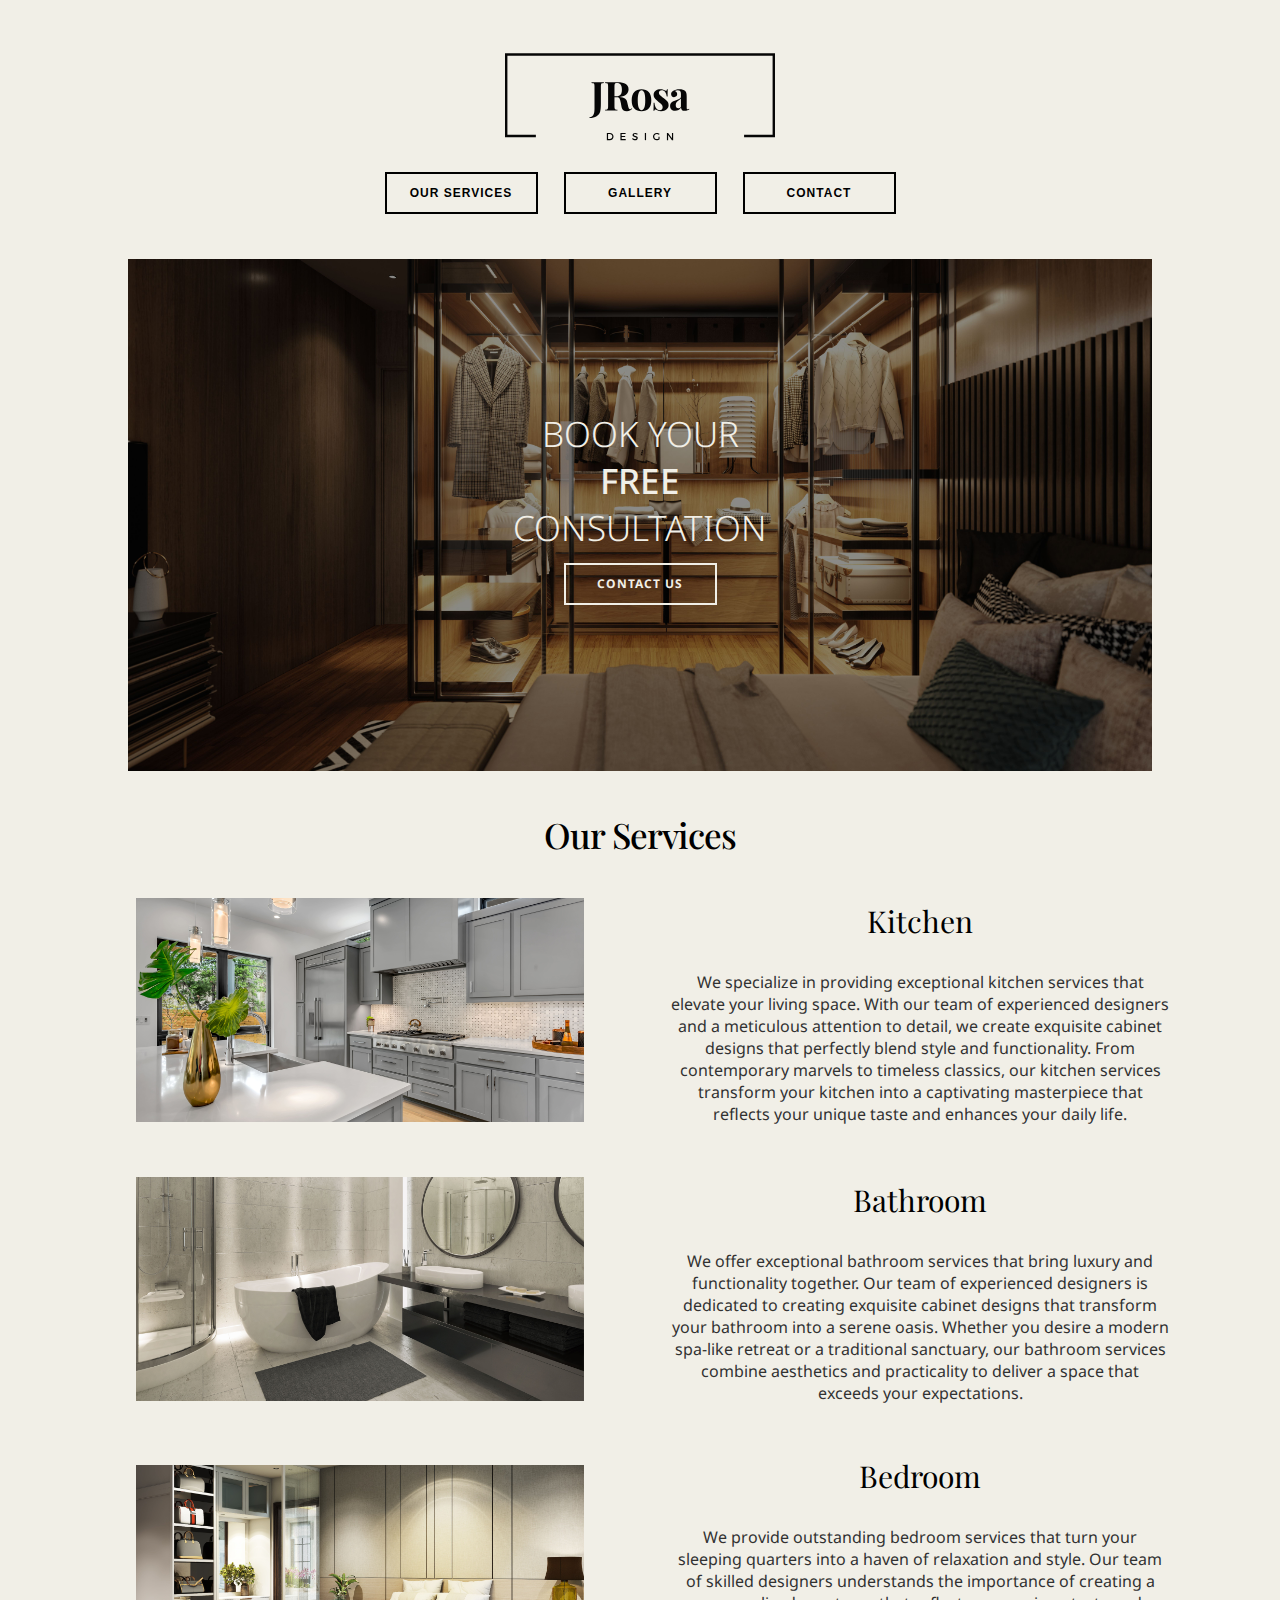
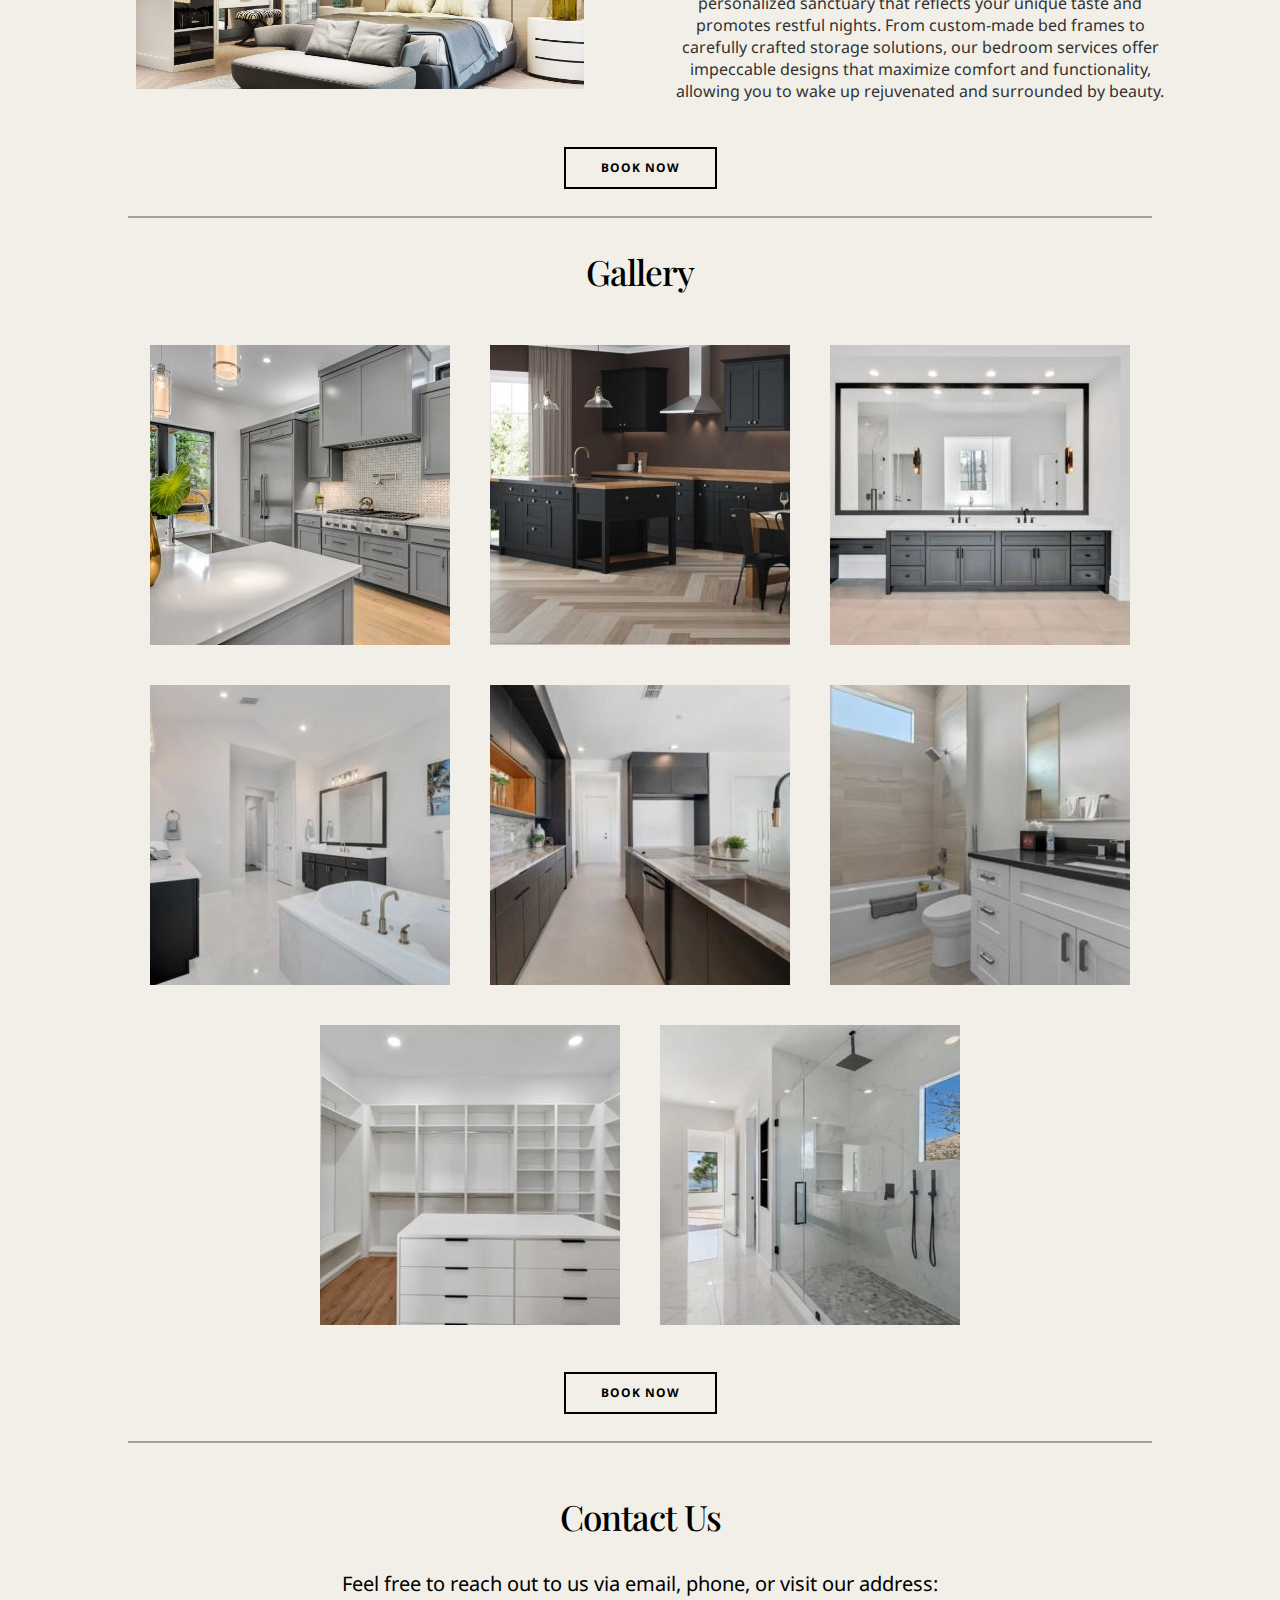
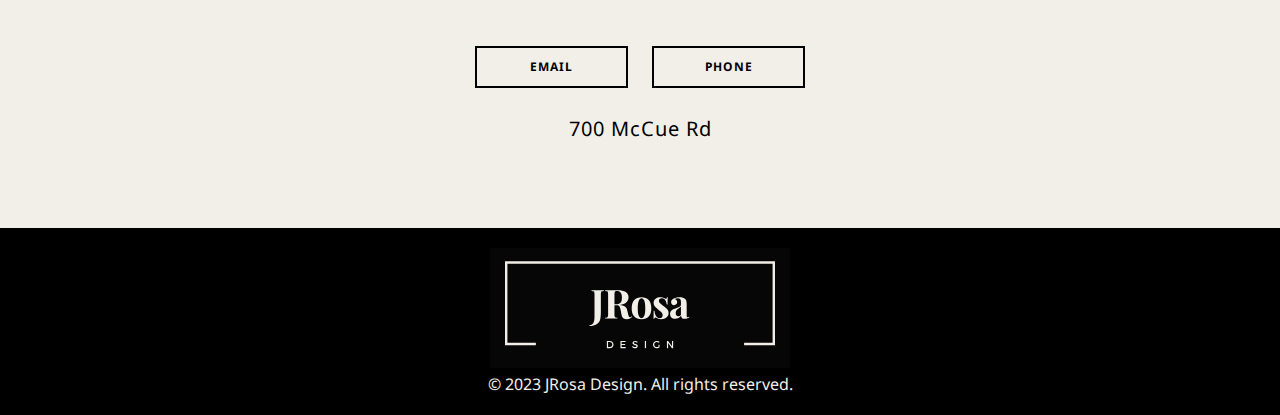
==== commit 877b9011: "finished almost everything" ====
--- a/index.html
+++ b/index.html
@@ -21,8 +21,7 @@
                     </div>
                     <button onclick="scrollToSection('section1')" class="button">Our Services</button>
                     <button onclick="scrollToSection('section2')" class="button">Gallery</button>
-                    <button onclick="scrollToSection('section3')" class="button">About Us</button>
-                    <button onclick="scrollToSection('section4')" class="button">Contact</button>
+                    <button onclick="scrollToSection('section3')" class="button">Contact</button>
 
                     <div class="hamburger-menu">
                         <input type="checkbox" id="menu-toggle">
@@ -35,7 +34,6 @@
                             <ul>
                                 <li><a href="#section1">Our services</a></li>
                                 <li><a href="#section2">Gallery</a></li>
-                                <li><a href="#section3">About us</a></li>
                                 <li><a href="#section4">Contact</a></li>
                             </ul>
                         </div>
@@ -47,7 +45,7 @@
                     <img <img src="/images/room1.jpg" loading="lazy" alt="Slide 1" class="image">
                     <div class="text">
                         <div class="text">BOOK YOUR <span class="important">FREE</span> CONSULTATION
-                            <br> <a href="book.html" class="buttonImg">BOOK NOW </a>
+                            <br> <a href="book.html" class="buttonImg">CONTACT US</a>
                         </div>
                     </div>
                 </div>
@@ -58,7 +56,7 @@
                     <img <img src="/images/room2.jpg" loading="lazy" alt="Slide 1" class="image">
                     <div class="text">
                         <div class="text">BOOK YOUR <span class="important">FREE</span> CONSULTATION
-                            <br> <a href="book.html" class="buttonImg">BOOK NOW </a>
+                            <br> <a href="book.html" class="buttonImg">CONTACT US</a>
                         </div>
                     </div>
                 </div>
@@ -159,28 +157,29 @@
         </div>
 
         <div class="section" id="section3">
-            <h2>About Us</h2>
+            <div class="contact-section">
+                <h2>Contact Us</h2>
+                <p>Feel free to reach out to us via email, phone, or visit our address:</p>
+                <br><br>
+                <div>
+                    <a class="buttonMid" href="mailto:info@jrosadesign.com">Email</a>
+                    <a class="buttonMid" href="tel:">Phone</a>
+                    <br><br>
+                    <p class="adress">700 McCue Rd</p>
+                </div>
+            </div>
         </div>
 
-        <div class="Hrcontainer">
-            <hr>
-        </div>
-
-        <div class="section" id="section4">
-            <h2>Contact</h2>
-        </div>
-    </div>
+        <br><br><br>
+        <footer class="footer">
+            <div class="logo-container">
+                <img src="/images/logoFooter.svg" alt="Logo" class="logo-image">
+            </div>
+            <p>&copy; 2023 JRosa Design. All rights reserved.</p>
+        </footer>
 
 
-    <footer class="footer">
-        <div class="logo-container">
-            <img src="/images/logoFooter.svg" alt="Logo" class="logo-image">
-        </div>
-        <p>&copy; 2023 JRosa Design. All rights reserved.</p>
-    </footer>
-
-
-    <script src="script.js"></script>
+        <script src="script.js"></script>
 </body>
 
 </html>--- a/style.css
+++ b/style.css
@@ -397,6 +397,88 @@
     transform: scale(1.1);
 }
 
+form {
+    display: flex;
+    flex-direction: column;
+    align-items: center;
+    justify-content: center;
+    margin-top: 50px;
+    margin-bottom: 50px;
+    font-family: 'Noto Sans', sans-serif;
+}
+
+input,
+select {
+    width: 40%;
+    margin-top: 10px;
+    height: 40px;
+    margin-bottom: 10px;
+    text-align: left;
+    font-family: 'Noto Sans', sans-serif;
+    font-size: 15px;
+    background-color: #F1EFE7;
+    border: 1.5px solid rgba(0, 0, 0, 0.332);
+    border-radius: 5px;
+    padding-left: 10px;
+    padding-right: 10px;
+}
+
+.thankYou {
+    width: 100%;
+    height: 60vh;
+    text-align: center;
+}
+
+.thankYou h1 {
+    margin-top: 50px;
+    font-family: 'Playfair Display', serif;
+    font-weight: 500;
+    font-size: 40px;
+    margin-bottom: 30px;
+}
+
+.thankYou h2 {
+    font-weight: 400;
+    font-size: 20px;
+    margin-bottom: 30px;
+    margin: 0px 20px;
+}
+
+.contact-section {
+    text-align: center;
+    padding: 20px;
+}
+
+.contact-button {
+    margin: 5px 10px 5px;
+    display: inline-block;
+    padding: 2px 15px;
+    border: 2px solid #F1EFE7;
+    background-color: transparent;
+    color: #F1EFE7;
+    font-size: 20px;
+    text-decoration: none;
+    font-weight: 700;
+    transition: border-color 0.3s ease;
+    text-transform: uppercase;
+    letter-spacing: 1px;
+}
+
+.contact-button:hover {
+    background-color: black;
+    color: #F1EFE7;
+}
+
+.contact-section p {
+    font-family: 'Noto Sans', sans-serif;
+    font-size: 20px;
+}
+
+.adress {
+    letter-spacing: 1px;
+}
+
+
 
 /* NOT ON DESKTOP */
 @media (max-width: 825px) {
@@ -445,10 +527,22 @@
 
 
 @media (max-width: 620px) {
-
-
     .buttonSlide {
         font-size: 10px;
+    }
+
+    input,
+    select {
+        width: 90%;
+    }
+
+    .contact-button {
+        display: block;
+        margin: 10px auto;
+    }
+
+    .serviceItem img {
+        width: 90%;
     }
 
 }
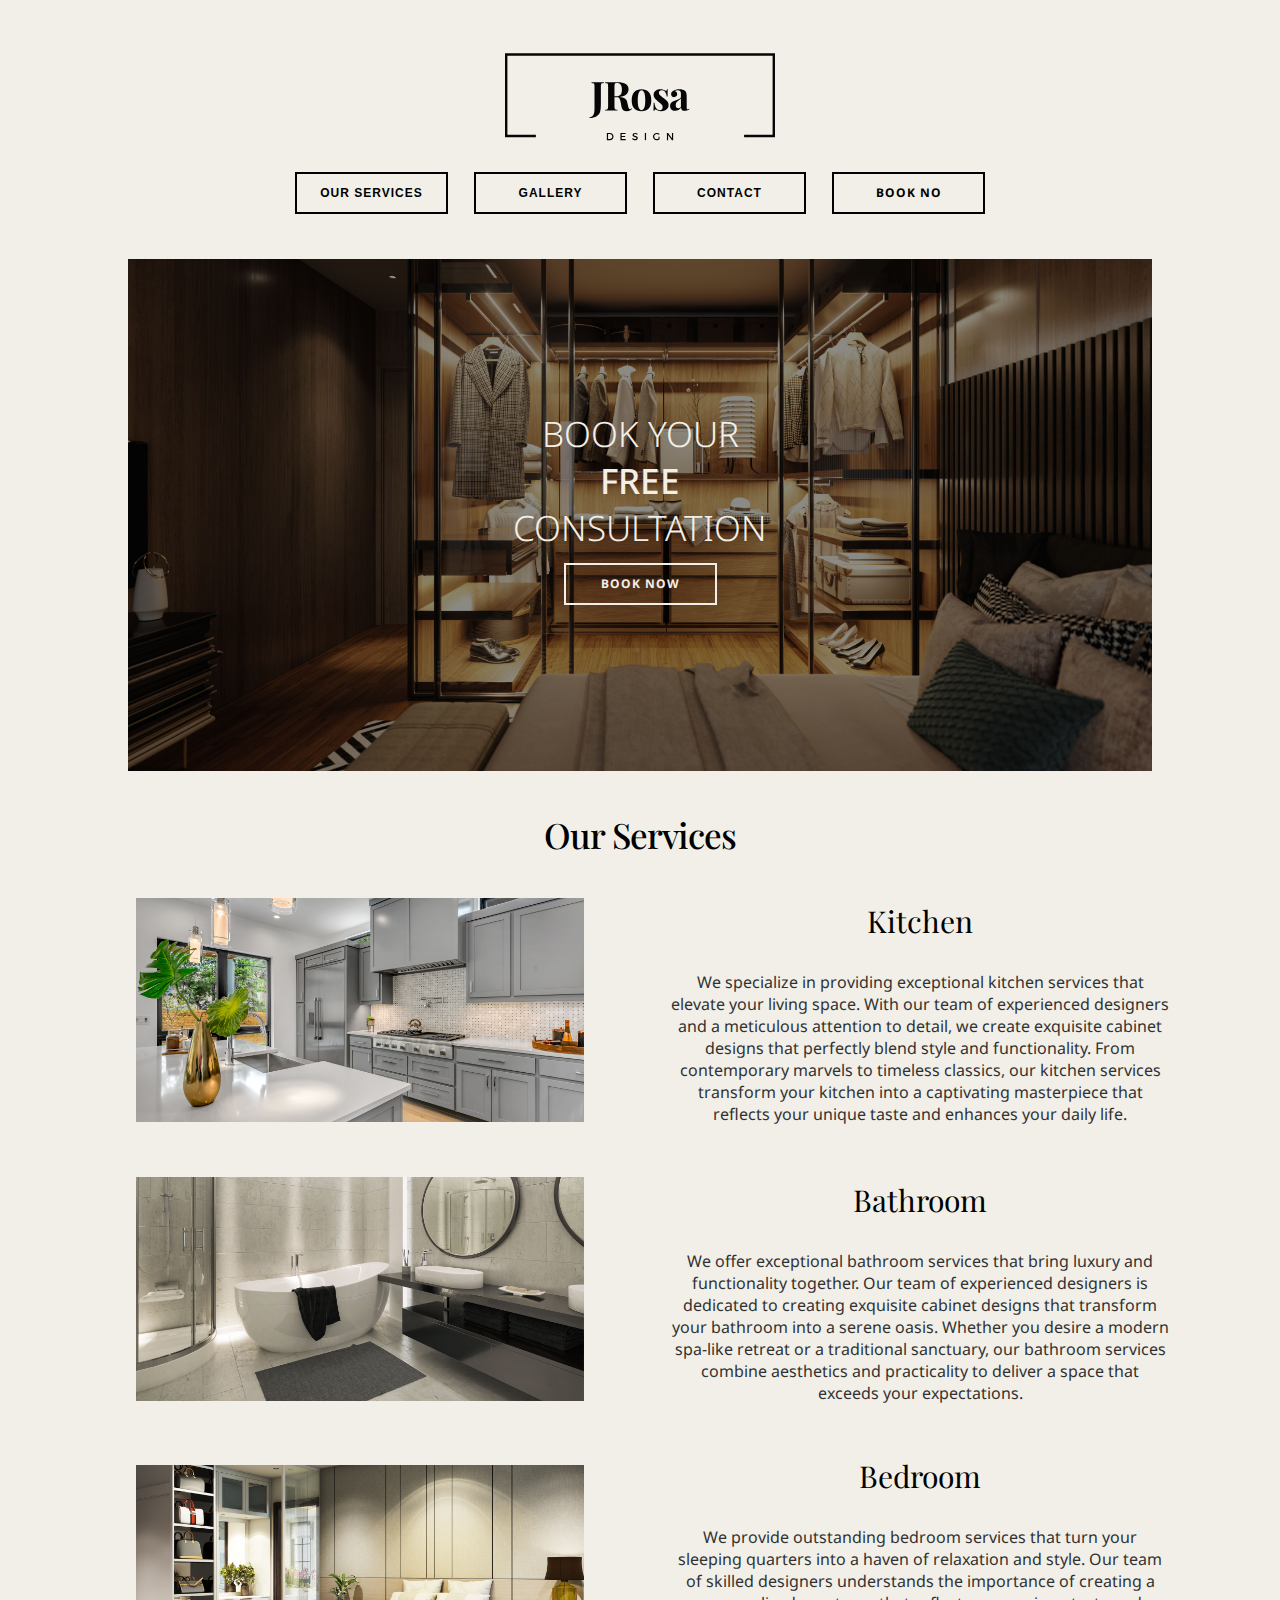
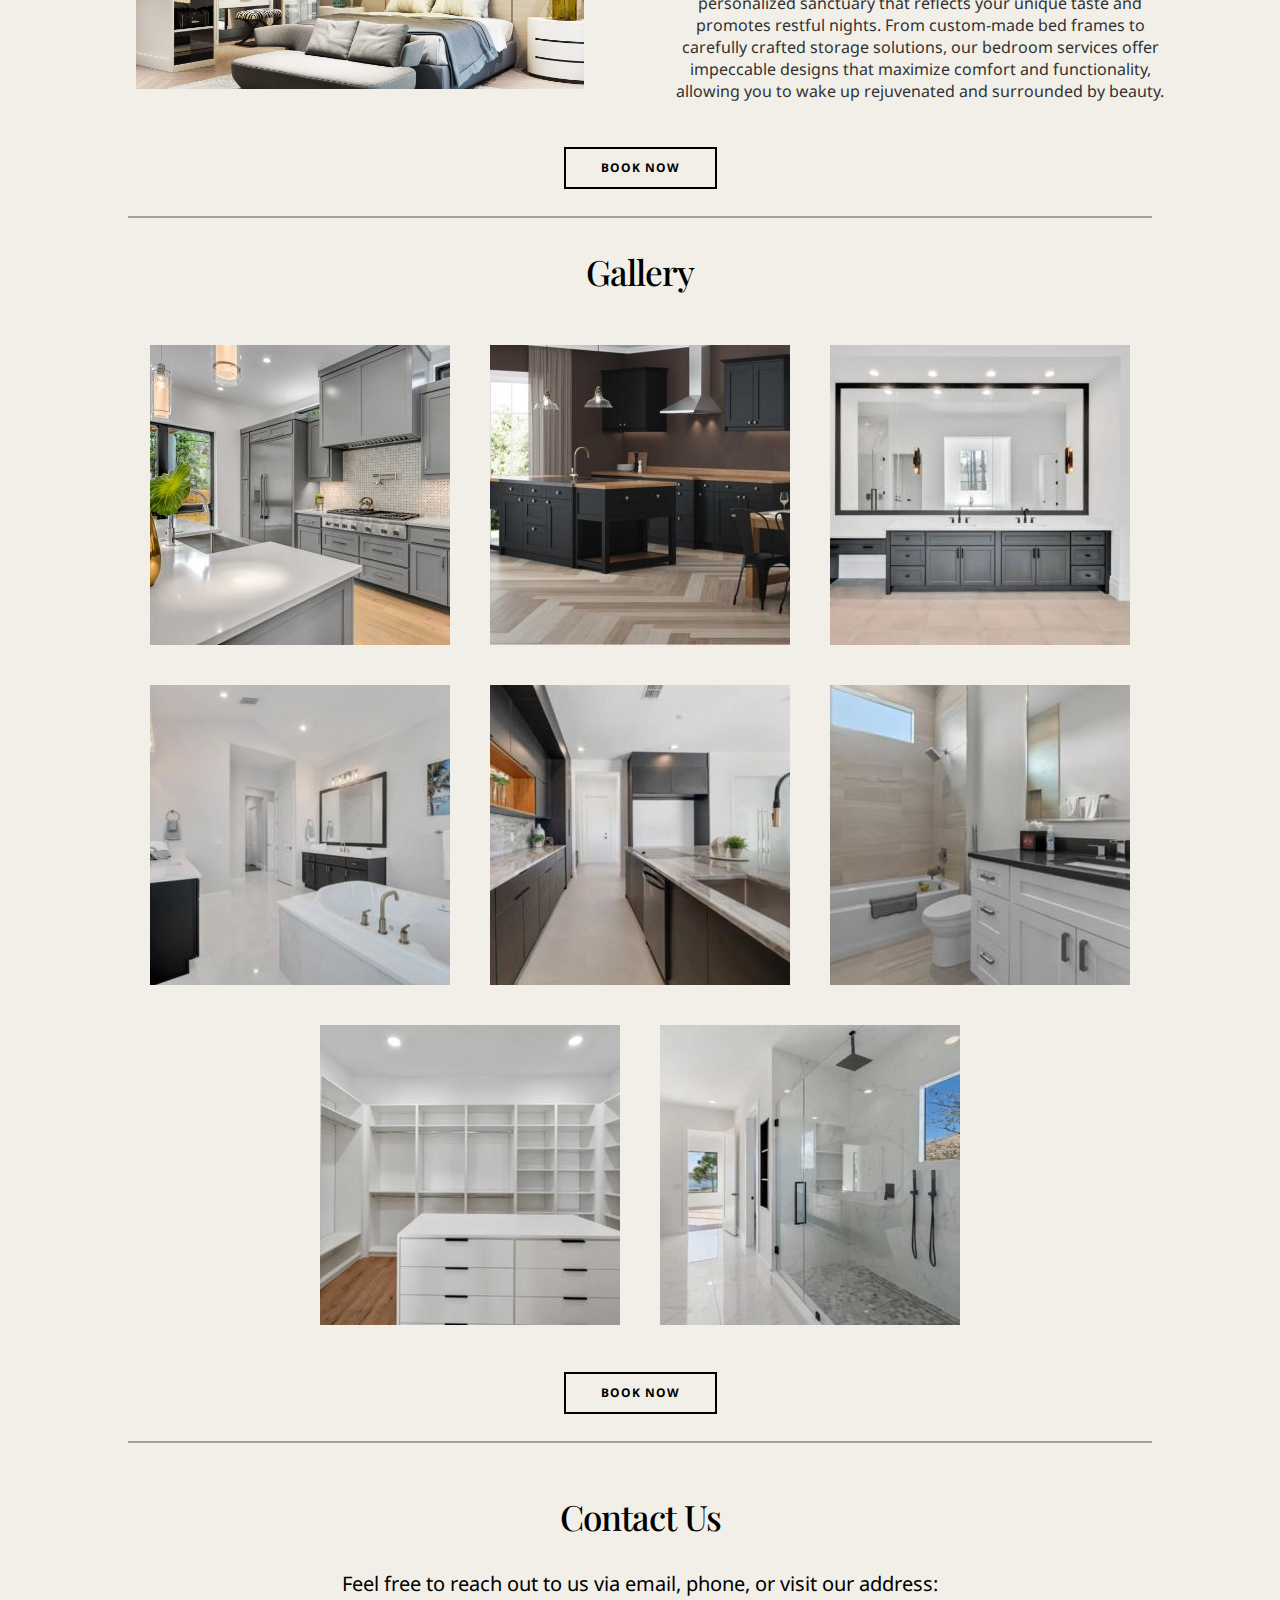
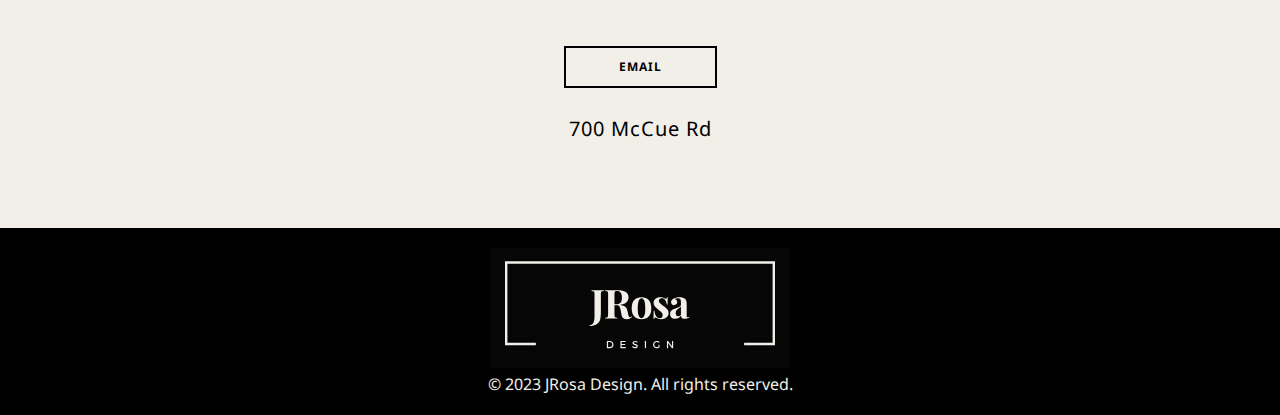
==== commit 8ddac2ec: "kdlskd" ====
--- a/index.html
+++ b/index.html
@@ -22,6 +22,7 @@
                     <button onclick="scrollToSection('section1')" class="button">Our Services</button>
                     <button onclick="scrollToSection('section2')" class="button">Gallery</button>
                     <button onclick="scrollToSection('section3')" class="button">Contact</button>
+                    <a href="book.html" class="button">BOOK NO</a>
 
                     <div class="hamburger-menu">
                         <input type="checkbox" id="menu-toggle">
@@ -35,6 +36,7 @@
                                 <li><a href="#section1">Our services</a></li>
                                 <li><a href="#section2">Gallery</a></li>
                                 <li><a href="#section4">Contact</a></li>
+                                <li><a href="book.html" style="font-weight: 800;">Book Now</a></li>
                             </ul>
                         </div>
                     </div>
@@ -45,7 +47,7 @@
                     <img <img src="/images/room1.jpg" loading="lazy" alt="Slide 1" class="image">
                     <div class="text">
                         <div class="text">BOOK YOUR <span class="important">FREE</span> CONSULTATION
-                            <br> <a href="book.html" class="buttonImg">CONTACT US</a>
+                            <br> <a href="book.html" class="buttonImg">BOOK NOW</a>
                         </div>
                     </div>
                 </div>
@@ -56,7 +58,7 @@
                     <img <img src="/images/room2.jpg" loading="lazy" alt="Slide 1" class="image">
                     <div class="text">
                         <div class="text">BOOK YOUR <span class="important">FREE</span> CONSULTATION
-                            <br> <a href="book.html" class="buttonImg">CONTACT US</a>
+                            <br> <a href="book.html" class="buttonImg">BOOK NOW</a>
                         </div>
                     </div>
                 </div>
@@ -163,7 +165,6 @@
                 <br><br>
                 <div>
                     <a class="buttonMid" href="mailto:info@jrosadesign.com">Email</a>
-                    <a class="buttonMid" href="tel:">Phone</a>
                     <br><br>
                     <p class="adress">700 McCue Rd</p>
                 </div>
--- a/style.css
+++ b/style.css
@@ -63,6 +63,29 @@
     letter-spacing: 1px;
 }
 
+.buttonBlack {
+    margin: 5px 10px 5px;
+    display: inline-block;
+    padding: 10px 20px;
+    border: 2px solid black;
+    background-color: black;
+    color: #F1EFE7;
+    font-size: 12px;
+    text-decoration: none;
+    font-weight: 700;
+    transition: border-color 0.3s ease;
+    width: 153px;
+    height: 42px;
+    text-transform: uppercase;
+    letter-spacing: 1px;
+}
+
+.buttonBlack:hover {
+    border: 2px solid black;
+    background-color: #F1EFE7;
+    color: black;
+}
+
 .buttonMid {
     margin: 5px 10px 5px;
     display: inline-block;
@@ -482,7 +505,9 @@
 
 /* NOT ON DESKTOP */
 @media (max-width: 825px) {
-    .button {
+
+    .button,
+    .buttonBlack {
         display: none;
     }
 
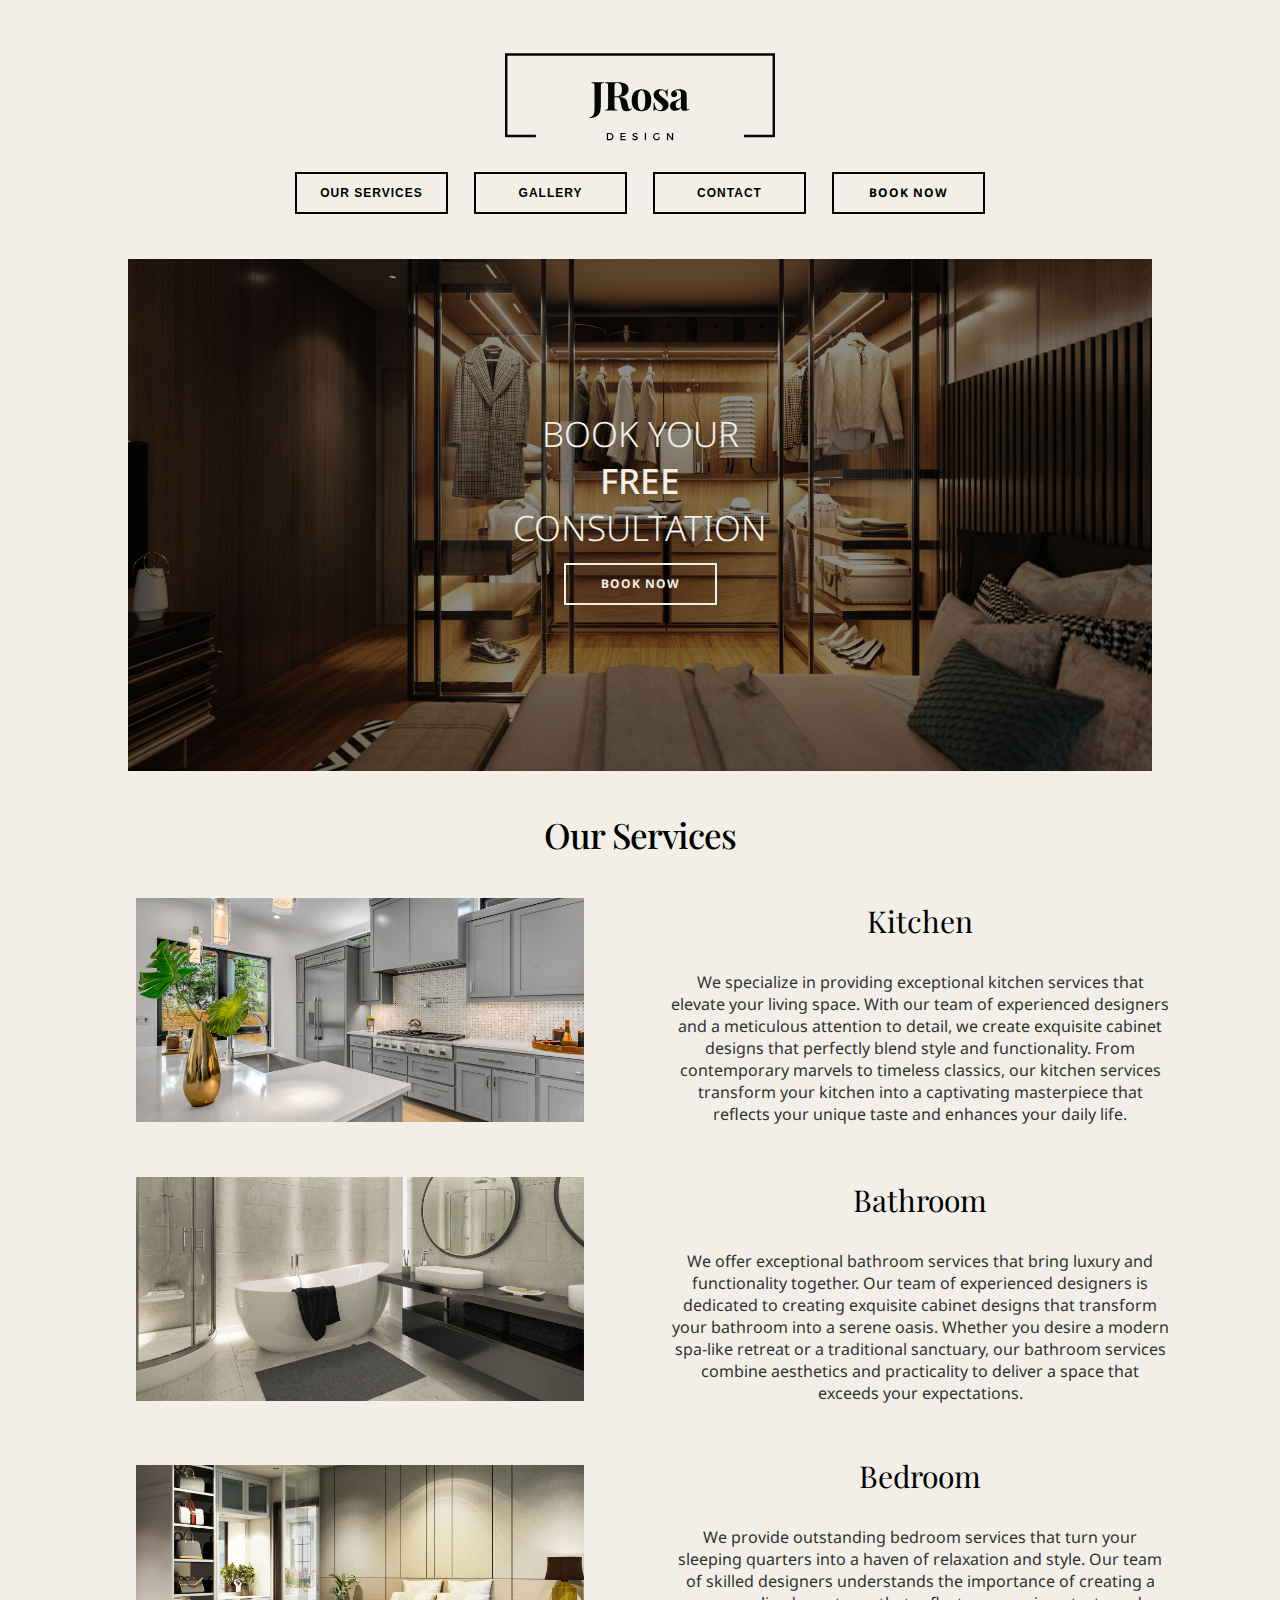
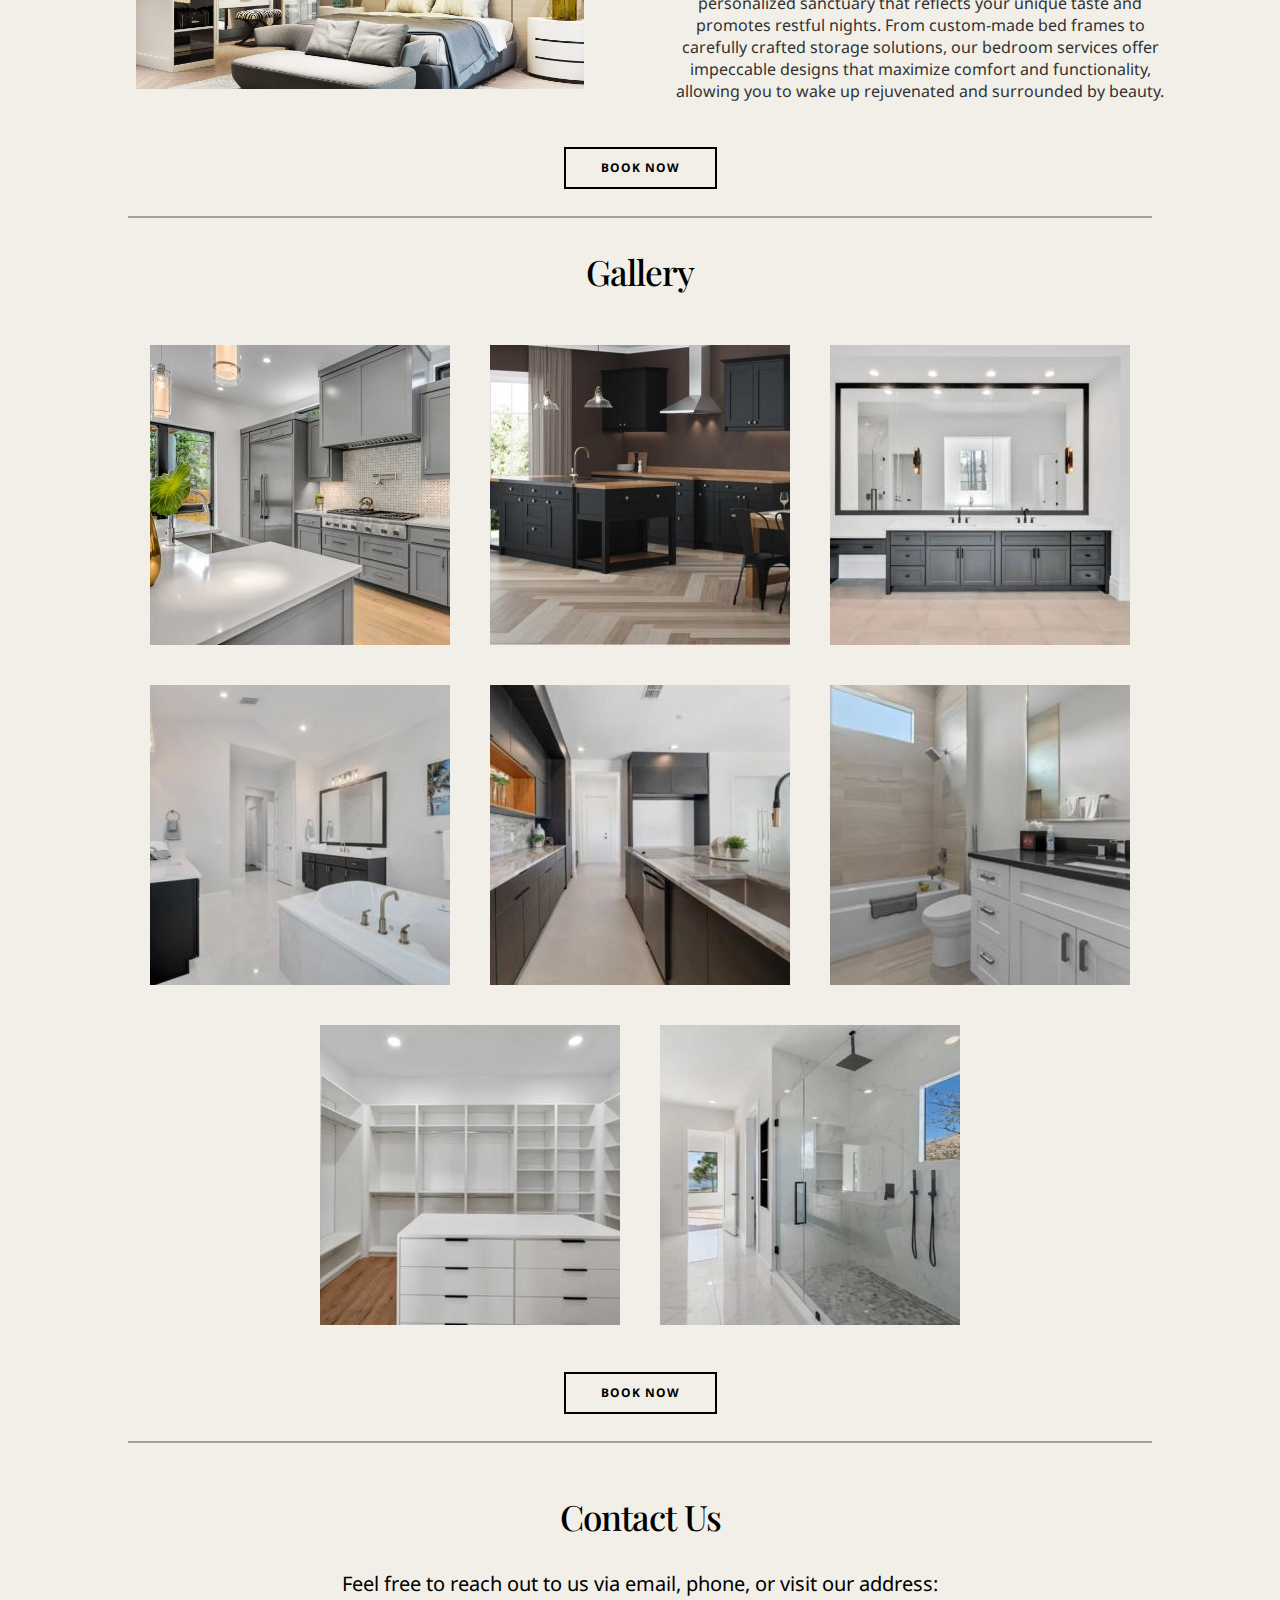
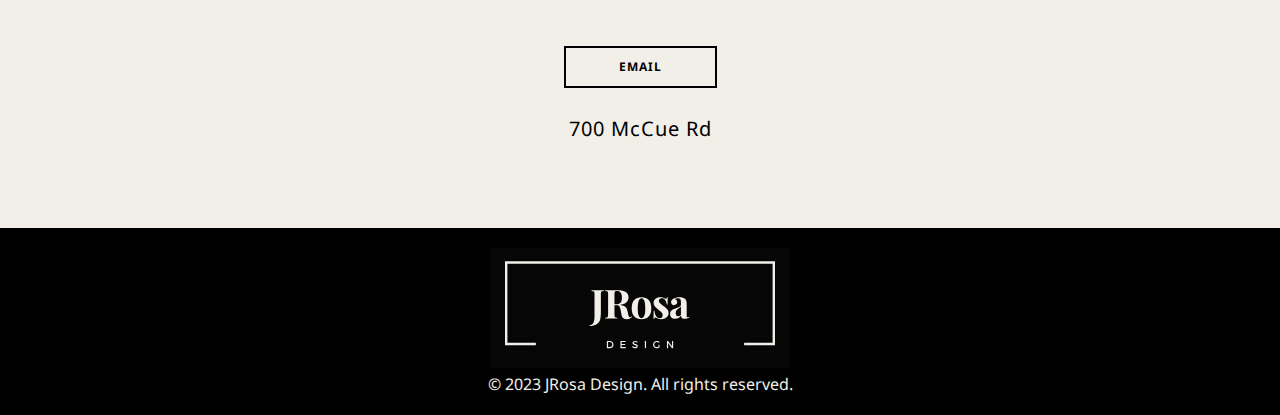
==== commit 895871d8: "kj" ====
--- a/index.html
+++ b/index.html
@@ -22,7 +22,7 @@
                     <button onclick="scrollToSection('section1')" class="button">Our Services</button>
                     <button onclick="scrollToSection('section2')" class="button">Gallery</button>
                     <button onclick="scrollToSection('section3')" class="button">Contact</button>
-                    <a href="book.html" class="button">BOOK NO</a>
+                    <a href="book.html" class="button">BOOK NOW</a>
 
                     <div class="hamburger-menu">
                         <input type="checkbox" id="menu-toggle">
